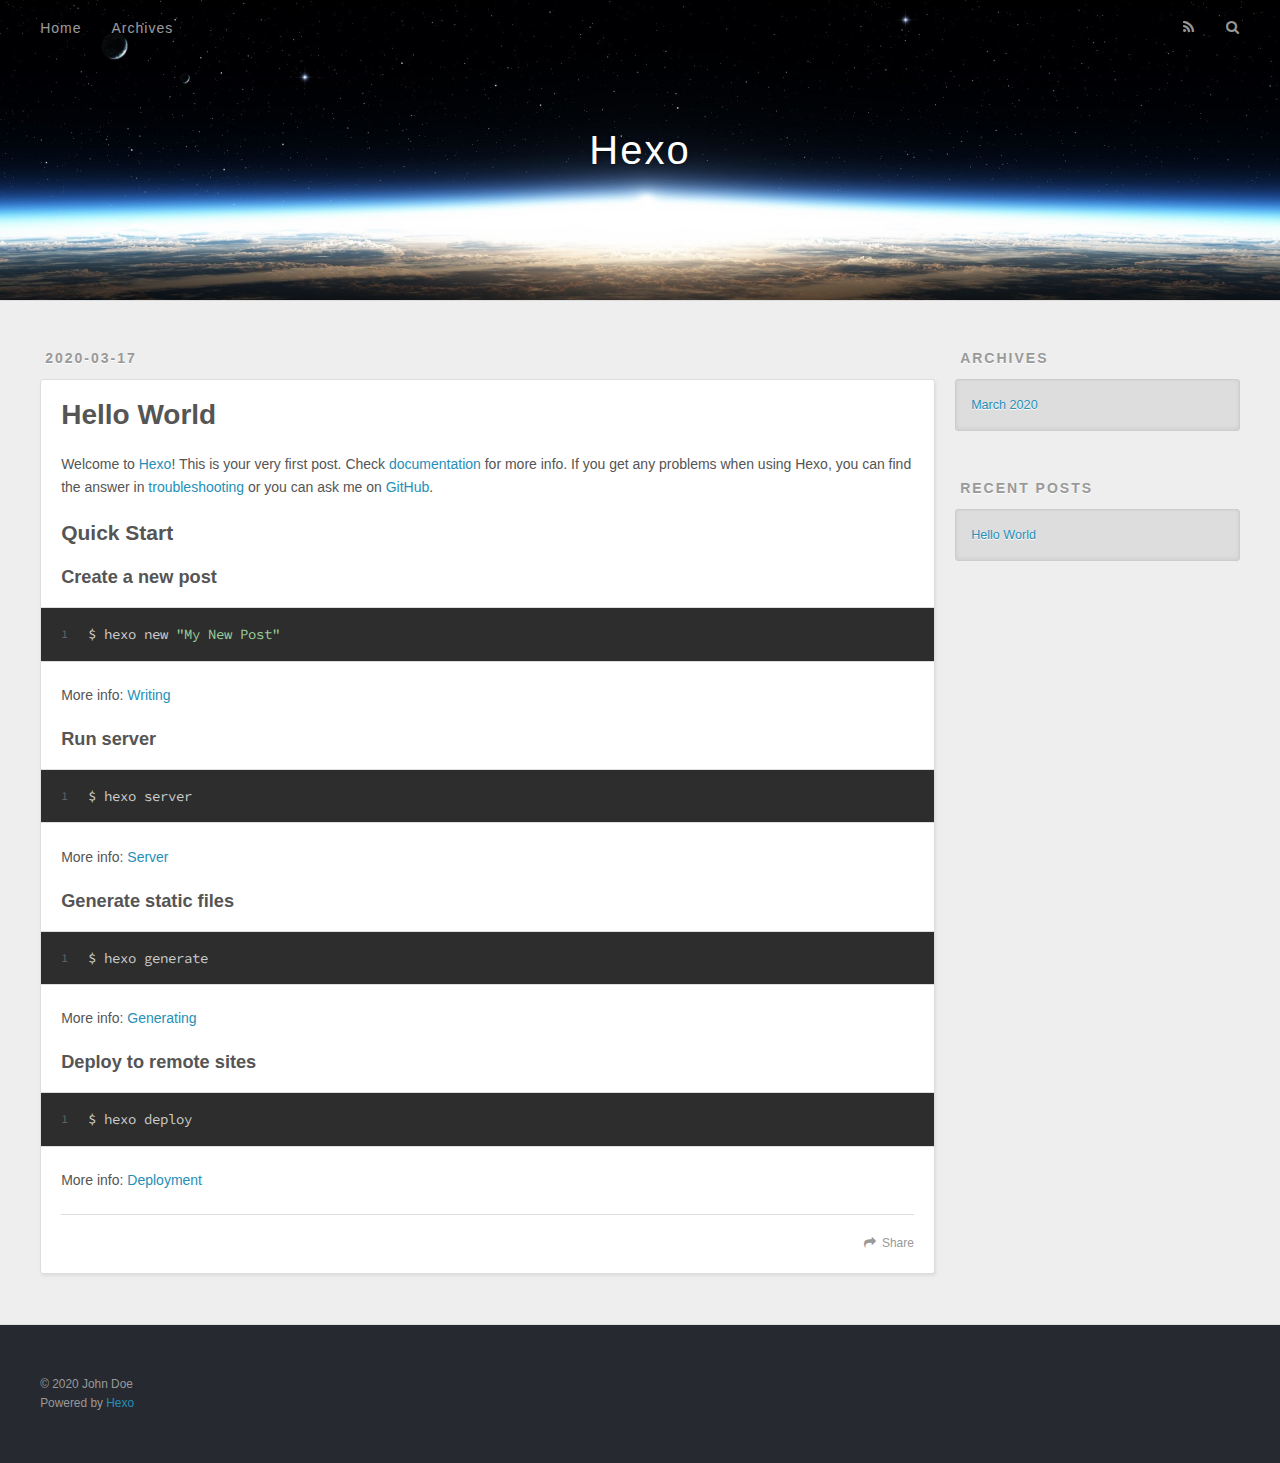
==== index.html @ 7030d120 "Site updated: 2020-03-17 22:15:30" ====
<!DOCTYPE html>
<html>
<head>
  <meta charset="utf-8">
  

  
  <title>Hexo</title>
  <meta name="viewport" content="width=device-width, initial-scale=1, maximum-scale=1">
  <meta property="og:type" content="website">
<meta property="og:title" content="Hexo">
<meta property="og:url" content="http://yoursite.com/index.html">
<meta property="og:site_name" content="Hexo">
<meta property="og:locale" content="en_US">
<meta property="article:author" content="John Doe">
<meta name="twitter:card" content="summary">
  
    <link rel="alternate" href="/atom.xml" title="Hexo" type="application/atom+xml">
  
  
    <link rel="icon" href="/favicon.png">
  
  
    <link href="//fonts.googleapis.com/css?family=Source+Code+Pro" rel="stylesheet" type="text/css">
  
  
<link rel="stylesheet" href="/css/style.css">

<meta name="generator" content="Hexo 4.2.0"></head>

<body>
  <div id="container">
    <div id="wrap">
      <header id="header">
  <div id="banner"></div>
  <div id="header-outer" class="outer">
    <div id="header-title" class="inner">
      <h1 id="logo-wrap">
        <a href="/" id="logo">Hexo</a>
      </h1>
      
    </div>
    <div id="header-inner" class="inner">
      <nav id="main-nav">
        <a id="main-nav-toggle" class="nav-icon"></a>
        
          <a class="main-nav-link" href="/">Home</a>
        
          <a class="main-nav-link" href="/archives">Archives</a>
        
      </nav>
      <nav id="sub-nav">
        
          <a id="nav-rss-link" class="nav-icon" href="/atom.xml" title="RSS Feed"></a>
        
        <a id="nav-search-btn" class="nav-icon" title="Search"></a>
      </nav>
      <div id="search-form-wrap">
        <form action="//google.com/search" method="get" accept-charset="UTF-8" class="search-form"><input type="search" name="q" class="search-form-input" placeholder="Search"><button type="submit" class="search-form-submit">&#xF002;</button><input type="hidden" name="sitesearch" value="http://yoursite.com"></form>
      </div>
    </div>
  </div>
</header>
      <div class="outer">
        <section id="main">
  
    <article id="post-hello-world" class="article article-type-post" itemscope itemprop="blogPost">
  <div class="article-meta">
    <a href="/2020/03/17/hello-world/" class="article-date">
  <time datetime="2020-03-17T13:09:49.932Z" itemprop="datePublished">2020-03-17</time>
</a>
    
  </div>
  <div class="article-inner">
    
    
      <header class="article-header">
        
  
    <h1 itemprop="name">
      <a class="article-title" href="/2020/03/17/hello-world/">Hello World</a>
    </h1>
  

      </header>
    
    <div class="article-entry" itemprop="articleBody">
      
        <p>Welcome to <a href="https://hexo.io/" target="_blank" rel="noopener">Hexo</a>! This is your very first post. Check <a href="https://hexo.io/docs/" target="_blank" rel="noopener">documentation</a> for more info. If you get any problems when using Hexo, you can find the answer in <a href="https://hexo.io/docs/troubleshooting.html" target="_blank" rel="noopener">troubleshooting</a> or you can ask me on <a href="https://github.com/hexojs/hexo/issues" target="_blank" rel="noopener">GitHub</a>.</p>
<h2 id="Quick-Start"><a href="#Quick-Start" class="headerlink" title="Quick Start"></a>Quick Start</h2><h3 id="Create-a-new-post"><a href="#Create-a-new-post" class="headerlink" title="Create a new post"></a>Create a new post</h3><figure class="highlight bash"><table><tr><td class="gutter"><pre><span class="line">1</span><br></pre></td><td class="code"><pre><span class="line">$ hexo new <span class="string">"My New Post"</span></span><br></pre></td></tr></table></figure>

<p>More info: <a href="https://hexo.io/docs/writing.html" target="_blank" rel="noopener">Writing</a></p>
<h3 id="Run-server"><a href="#Run-server" class="headerlink" title="Run server"></a>Run server</h3><figure class="highlight bash"><table><tr><td class="gutter"><pre><span class="line">1</span><br></pre></td><td class="code"><pre><span class="line">$ hexo server</span><br></pre></td></tr></table></figure>

<p>More info: <a href="https://hexo.io/docs/server.html" target="_blank" rel="noopener">Server</a></p>
<h3 id="Generate-static-files"><a href="#Generate-static-files" class="headerlink" title="Generate static files"></a>Generate static files</h3><figure class="highlight bash"><table><tr><td class="gutter"><pre><span class="line">1</span><br></pre></td><td class="code"><pre><span class="line">$ hexo generate</span><br></pre></td></tr></table></figure>

<p>More info: <a href="https://hexo.io/docs/generating.html" target="_blank" rel="noopener">Generating</a></p>
<h3 id="Deploy-to-remote-sites"><a href="#Deploy-to-remote-sites" class="headerlink" title="Deploy to remote sites"></a>Deploy to remote sites</h3><figure class="highlight bash"><table><tr><td class="gutter"><pre><span class="line">1</span><br></pre></td><td class="code"><pre><span class="line">$ hexo deploy</span><br></pre></td></tr></table></figure>

<p>More info: <a href="https://hexo.io/docs/one-command-deployment.html" target="_blank" rel="noopener">Deployment</a></p>

      
    </div>
    <footer class="article-footer">
      <a data-url="http://yoursite.com/2020/03/17/hello-world/" data-id="ck7vzb6z00000ccwg9hpr1sva" class="article-share-link">Share</a>
      
      
    </footer>
  </div>
  
</article>


  


</section>
        
          <aside id="sidebar">
  
    

  
    

  
    
  
    
  <div class="widget-wrap">
    <h3 class="widget-title">Archives</h3>
    <div class="widget">
      <ul class="archive-list"><li class="archive-list-item"><a class="archive-list-link" href="/archives/2020/03/">March 2020</a></li></ul>
    </div>
  </div>


  
    
  <div class="widget-wrap">
    <h3 class="widget-title">Recent Posts</h3>
    <div class="widget">
      <ul>
        
          <li>
            <a href="/2020/03/17/hello-world/">Hello World</a>
          </li>
        
      </ul>
    </div>
  </div>

  
</aside>
        
      </div>
      <footer id="footer">
  
  <div class="outer">
    <div id="footer-info" class="inner">
      &copy; 2020 John Doe<br>
      Powered by <a href="http://hexo.io/" target="_blank">Hexo</a>
    </div>
  </div>
</footer>
    </div>
    <nav id="mobile-nav">
  
    <a href="/" class="mobile-nav-link">Home</a>
  
    <a href="/archives" class="mobile-nav-link">Archives</a>
  
</nav>
    

<script src="//ajax.googleapis.com/ajax/libs/jquery/2.0.3/jquery.min.js"></script>


  
<link rel="stylesheet" href="/fancybox/jquery.fancybox.css">

  
<script src="/fancybox/jquery.fancybox.pack.js"></script>




<script src="/js/script.js"></script>




  </div>
</body>
</html>
---- css/style.css ----
body {
  width: 100%;
}
body:before,
body:after {
  content: "";
  display: table;
}
body:after {
  clear: both;
}
html,
body,
div,
span,
applet,
object,
iframe,
h1,
h2,
h3,
h4,
h5,
h6,
p,
blockquote,
pre,
a,
abbr,
acronym,
address,
big,
cite,
code,
del,
dfn,
em,
img,
ins,
kbd,
q,
s,
samp,
small,
strike,
strong,
sub,
sup,
tt,
var,
dl,
dt,
dd,
ol,
ul,
li,
fieldset,
form,
label,
legend,
table,
caption,
tbody,
tfoot,
thead,
tr,
th,
td {
  margin: 0;
  padding: 0;
  border: 0;
  outline: 0;
  font-weight: inherit;
  font-style: inherit;
  font-family: inherit;
  font-size: 100%;
  vertical-align: baseline;
}
body {
  line-height: 1;
  color: #000;
  background: #fff;
}
ol,
ul {
  list-style: none;
}
table {
  border-collapse: separate;
  border-spacing: 0;
  vertical-align: middle;
}
caption,
th,
td {
  text-align: left;
  font-weight: normal;
  vertical-align: middle;
}
a img {
  border: none;
}
input,
button {
  margin: 0;
  padding: 0;
}
input::-moz-focus-inner,
button::-moz-focus-inner {
  border: 0;
  padding: 0;
}
@font-face {
  font-family: FontAwesome;
  font-style: normal;
  font-weight: normal;
  src: url("fonts/fontawesome-webfont.eot?v=#4.0.3");
  src: url("fonts/fontawesome-webfont.eot?#iefix&v=#4.0.3") format("embedded-opentype"), url("fonts/fontawesome-webfont.woff?v=#4.0.3") format("woff"), url("fonts/fontawesome-webfont.ttf?v=#4.0.3") format("truetype"), url("fonts/fontawesome-webfont.svg#fontawesomeregular?v=#4.0.3") format("svg");
}
html,
body,
#container {
  height: 100%;
}
body {
  background: #eee;
  font: 14px -apple-system, BlinkMacSystemFont, "Segoe UI", "Roboto", "Oxygen", "Ubuntu", "Cantarell", "Fira Sans", "Droid Sans", "Helvetica Neue", sans-serif;
  -webkit-text-size-adjust: 100%;
}
.outer {
  max-width: 1220px;
  margin: 0 auto;
  padding: 0 20px;
}
.outer:before,
.outer:after {
  content: "";
  display: table;
}
.outer:after {
  clear: both;
}
.inner {
  display: inline;
  float: left;
  width: 98.33333333333333%;
  margin: 0 0.833333333333333%;
}
.left,
.alignleft {
  float: left;
}
.right,
.alignright {
  float: right;
}
.clear {
  clear: both;
}
#container {
  position: relative;
}
.mobile-nav-on {
  overflow: hidden;
}
#wrap {
  height: 100%;
  width: 100%;
  position: absolute;
  top: 0;
  left: 0;
  -webkit-transition: 0.2s ease-out;
  -moz-transition: 0.2s ease-out;
  -ms-transition: 0.2s ease-out;
  transition: 0.2s ease-out;
  z-index: 1;
  background: #eee;
}
.mobile-nav-on #wrap {
  left: 280px;
}
@media screen and (min-width: 768px) {
  #main {
    display: inline;
    float: left;
    width: 73.33333333333333%;
    margin: 0 0.833333333333333%;
  }
}
.article-date,
.article-category-link,
.archive-year,
.widget-title {
  text-decoration: none;
  text-transform: uppercase;
  letter-spacing: 2px;
  color: #999;
  margin-bottom: 1em;
  margin-left: 5px;
  line-height: 1em;
  text-shadow: 0 1px #fff;
  font-weight: bold;
}
.article-inner,
.archive-article-inner {
  background: #fff;
  -webkit-box-shadow: 1px 2px 3px #ddd;
  box-shadow: 1px 2px 3px #ddd;
  border: 1px solid #ddd;
  border-radius: 3px;
}
.article-entry h1,
.widget h1 {
  font-size: 2em;
}
.article-entry h2,
.widget h2 {
  font-size: 1.5em;
}
.article-entry h3,
.widget h3 {
  font-size: 1.3em;
}
.article-entry h4,
.widget h4 {
  font-size: 1.2em;
}
.article-entry h5,
.widget h5 {
  font-size: 1em;
}
.article-entry h6,
.widget h6 {
  font-size: 1em;
  color: #999;
}
.article-entry hr,
.widget hr {
  border: 1px dashed #ddd;
}
.article-entry strong,
.widget strong {
  font-weight: bold;
}
.article-entry em,
.widget em,
.article-entry cite,
.widget cite {
  font-style: italic;
}
.article-entry sup,
.widget sup,
.article-entry sub,
.widget sub {
  font-size: 0.75em;
  line-height: 0;
  position: relative;
  vertical-align: baseline;
}
.article-entry sup,
.widget sup {
  top: -0.5em;
}
.article-entry sub,
.widget sub {
  bottom: -0.2em;
}
.article-entry small,
.widget small {
  font-size: 0.85em;
}
.article-entry acronym,
.widget acronym,
.article-entry abbr,
.widget abbr {
  border-bottom: 1px dotted;
}
.article-entry ul,
.widget ul,
.article-entry ol,
.widget ol,
.article-entry dl,
.widget dl {
  margin: 0 20px;
  line-height: 1.6em;
}
.article-entry ul ul,
.widget ul ul,
.article-entry ol ul,
.widget ol ul,
.article-entry ul ol,
.widget ul ol,
.article-entry ol ol,
.widget ol ol {
  margin-top: 0;
  margin-bottom: 0;
}
.article-entry ul,
.widget ul {
  list-style: disc;
}
.article-entry ol,
.widget ol {
  list-style: decimal;
}
.article-entry dt,
.widget dt {
  font-weight: bold;
}
#header {
  height: 300px;
  position: relative;
  border-bottom: 1px solid #ddd;
}
#header:before,
#header:after {
  content: "";
  position: absolute;
  left: 0;
  right: 0;
  height: 40px;
}
#header:before {
  top: 0;
  background: -webkit-linear-gradient(rgba(0,0,0,0.2), transparent);
  background: -moz-linear-gradient(rgba(0,0,0,0.2), transparent);
  background: -ms-linear-gradient(rgba(0,0,0,0.2), transparent);
  background: linear-gradient(rgba(0,0,0,0.2), transparent);
}
#header:after {
  bottom: 0;
  background: -webkit-linear-gradient(transparent, rgba(0,0,0,0.2));
  background: -moz-linear-gradient(transparent, rgba(0,0,0,0.2));
  background: -ms-linear-gradient(transparent, rgba(0,0,0,0.2));
  background: linear-gradient(transparent, rgba(0,0,0,0.2));
}
#header-outer {
  height: 100%;
  position: relative;
}
#header-inner {
  position: relative;
  overflow: hidden;
}
#banner {
  position: absolute;
  top: 0;
  left: 0;
  width: 100%;
  height: 100%;
  background: url("images/banner.jpg") center #000;
  -webkit-background-size: cover;
  -moz-background-size: cover;
  background-size: cover;
  z-index: -1;
}
#header-title {
  text-align: center;
  height: 40px;
  position: absolute;
  top: 50%;
  left: 0;
  margin-top: -20px;
}
#logo,
#subtitle {
  text-decoration: none;
  color: #fff;
  font-weight: 300;
  text-shadow: 0 1px 4px rgba(0,0,0,0.3);
}
#logo {
  font-size: 40px;
  line-height: 40px;
  letter-spacing: 2px;
}
#subtitle {
  font-size: 16px;
  line-height: 16px;
  letter-spacing: 1px;
}
#subtitle-wrap {
  margin-top: 16px;
}
#main-nav {
  float: left;
  margin-left: -15px;
}
.nav-icon,
.main-nav-link {
  float: left;
  color: #fff;
  opacity: 0.6;
  text-decoration: none;
  text-shadow: 0 1px rgba(0,0,0,0.2);
  -webkit-transition: opacity 0.2s;
  -moz-transition: opacity 0.2s;
  -ms-transition: opacity 0.2s;
  transition: opacity 0.2s;
  display: block;
  padding: 20px 15px;
}
.nav-icon:hover,
.main-nav-link:hover {
  opacity: 1;
}
.nav-icon {
  font-family: FontAwesome;
  text-align: center;
  font-size: 14px;
  width: 14px;
  height: 14px;
  padding: 20px 15px;
  position: relative;
  cursor: pointer;
}
.main-nav-link {
  font-weight: 300;
  letter-spacing: 1px;
}
@media screen and (max-width: 479px) {
  .main-nav-link {
    display: none;
  }
}
#main-nav-toggle {
  display: none;
}
#main-nav-toggle:before {
  content: "\f0c9";
}
@media screen and (max-width: 479px) {
  #main-nav-toggle {
    display: block;
  }
}
#sub-nav {
  float: right;
  margin-right: -15px;
}
#nav-rss-link:before {
  content: "\f09e";
}
#nav-search-btn:before {
  content: "\f002";
}
#search-form-wrap {
  position: absolute;
  top: 15px;
  width: 150px;
  height: 30px;
  right: -150px;
  opacity: 0;
  -webkit-transition: 0.2s ease-out;
  -moz-transition: 0.2s ease-out;
  -ms-transition: 0.2s ease-out;
  transition: 0.2s ease-out;
}
#search-form-wrap.on {
  opacity: 1;
  right: 0;
}
@media screen and (max-width: 479px) {
  #search-form-wrap {
    width: 100%;
    right: -100%;
  }
}
.search-form {
  position: absolute;
  top: 0;
  left: 0;
  right: 0;
  background: #fff;
  padding: 5px 15px;
  border-radius: 15px;
  -webkit-box-shadow: 0 0 10px rgba(0,0,0,0.3);
  box-shadow: 0 0 10px rgba(0,0,0,0.3);
}
.search-form-input {
  border: none;
  background: none;
  color: #555;
  width: 100%;
  font: 13px -apple-system, BlinkMacSystemFont, "Segoe UI", "Roboto", "Oxygen", "Ubuntu", "Cantarell", "Fira Sans", "Droid Sans", "Helvetica Neue", sans-serif;
  outline: none;
}
.search-form-input::-webkit-search-results-decoration,
.search-form-input::-webkit-search-cancel-button {
  -webkit-appearance: none;
}
.search-form-submit {
  position: absolute;
  top: 50%;
  right: 10px;
  margin-top: -7px;
  font: 13px FontAwesome;
  border: none;
  background: none;
  color: #bbb;
  cursor: pointer;
}
.search-form-submit:hover,
.search-form-submit:focus {
  color: #777;
}
.article {
  margin: 50px 0;
}
.article-inner {
  overflow: hidden;
}
.article-meta:before,
.article-meta:after {
  content: "";
  display: table;
}
.article-meta:after {
  clear: both;
}
.article-date {
  float: left;
}
.article-category {
  float: left;
  line-height: 1em;
  color: #ccc;
  text-shadow: 0 1px #fff;
  margin-left: 8px;
}
.article-category:before {
  content: "\2022";
}
.article-category-link {
  margin: 0 12px 1em;
}
.article-header {
  padding: 20px 20px 0;
}
.article-title {
  text-decoration: none;
  font-size: 2em;
  font-weight: bold;
  color: #555;
  line-height: 1.1em;
  -webkit-transition: color 0.2s;
  -moz-transition: color 0.2s;
  -ms-transition: color 0.2s;
  transition: color 0.2s;
}
a.article-title:hover {
  color: #258fb8;
}
.article-entry {
  color: #555;
  padding: 0 20px;
}
.article-entry:before,
.article-entry:after {
  content: "";
  display: table;
}
.article-entry:after {
  clear: both;
}
.article-entry p,
.article-entry table {
  line-height: 1.6em;
  margin: 1.6em 0;
}
.article-entry h1,
.article-entry h2,
.article-entry h3,
.article-entry h4,
.article-entry h5,
.article-entry h6 {
  font-weight: bold;
}
.article-entry h1,
.article-entry h2,
.article-entry h3,
.article-entry h4,
.article-entry h5,
.article-entry h6 {
  line-height: 1.1em;
  margin: 1.1em 0;
}
.article-entry a {
  color: #258fb8;
  text-decoration: none;
}
.article-entry a:hover {
  text-decoration: underline;
}
.article-entry ul,
.article-entry ol,
.article-entry dl {
  margin-top: 1.6em;
  margin-bottom: 1.6em;
}
.article-entry img,
.article-entry video {
  max-width: 100%;
  height: auto;
  display: block;
  margin: auto;
}
.article-entry iframe {
  border: none;
}
.article-entry table {
  width: 100%;
  border-collapse: collapse;
  border-spacing: 0;
}
.article-entry th {
  font-weight: bold;
  border-bottom: 3px solid #ddd;
  padding-bottom: 0.5em;
}
.article-entry td {
  border-bottom: 1px solid #ddd;
  padding: 10px 0;
}
.article-entry blockquote {
  font-family: Georgia, "Times New Roman", serif;
  font-size: 1.4em;
  margin: 1.6em 20px;
  text-align: center;
}
.article-entry blockquote footer {
  font-size: 14px;
  margin: 1.6em 0;
  font-family: -apple-system, BlinkMacSystemFont, "Segoe UI", "Roboto", "Oxygen", "Ubuntu", "Cantarell", "Fira Sans", "Droid Sans", "Helvetica Neue", sans-serif;
}
.article-entry blockquote footer cite:before {
  content: "—";
  padding: 0 0.5em;
}
.article-entry .pullquote {
  text-align: left;
  width: 45%;
  margin: 0;
}
.article-entry .pullquote.left {
  margin-left: 0.5em;
  margin-right: 1em;
}
.article-entry .pullquote.right {
  margin-right: 0.5em;
  margin-left: 1em;
}
.article-entry .caption {
  color: #999;
  display: block;
  font-size: 0.9em;
  margin-top: 0.5em;
  position: relative;
  text-align: center;
}
.article-entry .video-container {
  position: relative;
  padding-top: 56.25%;
  height: 0;
  overflow: hidden;
}
.article-entry .video-container iframe,
.article-entry .video-container object,
.article-entry .video-container embed {
  position: absolute;
  top: 0;
  left: 0;
  width: 100%;
  height: 100%;
  margin-top: 0;
}
.article-more-link a {
  display: inline-block;
  line-height: 1em;
  padding: 6px 15px;
  border-radius: 15px;
  background: #eee;
  color: #999;
  text-shadow: 0 1px #fff;
  text-decoration: none;
}
.article-more-link a:hover {
  background: #258fb8;
  color: #fff;
  text-decoration: none;
  text-shadow: 0 1px #1e7293;
}
.article-footer {
  font-size: 0.85em;
  line-height: 1.6em;
  border-top: 1px solid #ddd;
  padding-top: 1.6em;
  margin: 0 20px 20px;
}
.article-footer:before,
.article-footer:after {
  content: "";
  display: table;
}
.article-footer:after {
  clear: both;
}
.article-footer a {
  color: #999;
  text-decoration: none;
}
.article-footer a:hover {
  color: #555;
}
.article-tag-list-item {
  float: left;
  margin-right: 10px;
}
.article-tag-list-link:before {
  content: "#";
}
.article-comment-link {
  float: right;
}
.article-comment-link:before {
  content: "\f075";
  font-family: FontAwesome;
  padding-right: 8px;
}
.article-share-link {
  cursor: pointer;
  float: right;
  margin-left: 20px;
}
.article-share-link:before {
  content: "\f064";
  font-family: FontAwesome;
  padding-right: 6px;
}
#article-nav {
  position: relative;
}
#article-nav:before,
#article-nav:after {
  content: "";
  display: table;
}
#article-nav:after {
  clear: both;
}
@media screen and (min-width: 768px) {
  #article-nav {
    margin: 50px 0;
  }
  #article-nav:before {
    width: 8px;
    height: 8px;
    position: absolute;
    top: 50%;
    left: 50%;
    margin-top: -4px;
    margin-left: -4px;
    content: "";
    border-radius: 50%;
    background: #ddd;
    -webkit-box-shadow: 0 1px 2px #fff;
    box-shadow: 0 1px 2px #fff;
  }
}
.article-nav-link-wrap {
  text-decoration: none;
  text-shadow: 0 1px #fff;
  color: #999;
  -webkit-box-sizing: border-box;
  -moz-box-sizing: border-box;
  box-sizing: border-box;
  margin-top: 50px;
  text-align: center;
  display: block;
}
.article-nav-link-wrap:hover {
  color: #555;
}
@media screen and (min-width: 768px) {
  .article-nav-link-wrap {
    width: 50%;
    margin-top: 0;
  }
}
@media screen and (min-width: 768px) {
  #article-nav-newer {
    float: left;
    text-align: right;
    padding-right: 20px;
  }
}
@media screen and (min-width: 768px) {
  #article-nav-older {
    float: right;
    text-align: left;
    padding-left: 20px;
  }
}
.article-nav-caption {
  text-transform: uppercase;
  letter-spacing: 2px;
  color: #ddd;
  line-height: 1em;
  font-weight: bold;
}
#article-nav-newer .article-nav-caption {
  margin-right: -2px;
}
.article-nav-title {
  font-size: 0.85em;
  line-height: 1.6em;
  margin-top: 0.5em;
}
.article-share-box {
  position: absolute;
  display: none;
  background: #fff;
  -webkit-box-shadow: 1px 2px 10px rgba(0,0,0,0.2);
  box-shadow: 1px 2px 10px rgba(0,0,0,0.2);
  border-radius: 3px;
  margin-left: -145px;
  overflow: hidden;
  z-index: 1;
}
.article-share-box.on {
  display: block;
}
.article-share-input {
  width: 100%;
  background: none;
  -webkit-box-sizing: border-box;
  -moz-box-sizing: border-box;
  box-sizing: border-box;
  font: 14px -apple-system, BlinkMacSystemFont, "Segoe UI", "Roboto", "Oxygen", "Ubuntu", "Cantarell", "Fira Sans", "Droid Sans", "Helvetica Neue", sans-serif;
  padding: 0 15px;
  color: #555;
  outline: none;
  border: 1px solid #ddd;
  border-radius: 3px 3px 0 0;
  height: 36px;
  line-height: 36px;
}
.article-share-links {
  background: #eee;
}
.article-share-links:before,
.article-share-links:after {
  content: "";
  display: table;
}
.article-share-links:after {
  clear: both;
}
.article-share-twitter,
.article-share-facebook,
.article-share-pinterest,
.article-share-google {
  width: 50px;
  height: 36px;
  display: block;
  float: left;
  position: relative;
  color: #999;
  text-shadow: 0 1px #fff;
}
.article-share-twitter:before,
.article-share-facebook:before,
.article-share-pinterest:before,
.article-share-google:before {
  font-size: 20px;
  font-family: FontAwesome;
  width: 20px;
  height: 20px;
  position: absolute;
  top: 50%;
  left: 50%;
  margin-top: -10px;
  margin-left: -10px;
  text-align: center;
}
.article-share-twitter:hover,
.article-share-facebook:hover,
.article-share-pinterest:hover,
.article-share-google:hover {
  color: #fff;
}
.article-share-twitter:before {
  content: "\f099";
}
.article-share-twitter:hover {
  background: #00aced;
  text-shadow: 0 1px #008abe;
}
.article-share-facebook:before {
  content: "\f09a";
}
.article-share-facebook:hover {
  background: #3b5998;
  text-shadow: 0 1px #2f477a;
}
.article-share-pinterest:before {
  content: "\f0d2";
}
.article-share-pinterest:hover {
  background: #cb2027;
  text-shadow: 0 1px #a21a1f;
}
.article-share-google:before {
  content: "\f0d5";
}
.article-share-google:hover {
  background: #dd4b39;
  text-shadow: 0 1px #be3221;
}
.article-gallery {
  background: #000;
  position: relative;
}
.article-gallery-photos {
  position: relative;
  overflow: hidden;
}
.article-gallery-img {
  display: none;
  max-width: 100%;
}
.article-gallery-img:first-child {
  display: block;
}
.article-gallery-img.loaded {
  position: absolute;
  display: block;
}
.article-gallery-img img {
  display: block;
  max-width: 100%;
  margin: 0 auto;
}
#comments {
  background: #fff;
  -webkit-box-shadow: 1px 2px 3px #ddd;
  box-shadow: 1px 2px 3px #ddd;
  padding: 20px;
  border: 1px solid #ddd;
  border-radius: 3px;
  margin: 50px 0;
}
#comments a {
  color: #258fb8;
}
.archives-wrap {
  margin: 50px 0;
}
.archives:before,
.archives:after {
  content: "";
  display: table;
}
.archives:after {
  clear: both;
}
.archive-year-wrap {
  margin-bottom: 1em;
}
.archives {
  -webkit-column-gap: 10px;
  -moz-column-gap: 10px;
  column-gap: 10px;
}
@media screen and (min-width: 480px) and (max-width: 767px) {
  .archives {
    -webkit-column-count: 2;
    -moz-column-count: 2;
    column-count: 2;
  }
}
@media screen and (min-width: 768px) {
  .archives {
    -webkit-column-count: 3;
    -moz-column-count: 3;
    column-count: 3;
  }
}
.archive-article {
  -webkit-column-break-inside: avoid;
  page-break-inside: avoid;
  overflow: hidden;
  break-inside: avoid-column;
}
.archive-article-inner {
  padding: 10px;
  margin-bottom: 15px;
}
.archive-article-title {
  text-decoration: none;
  font-weight: bold;
  color: #555;
  -webkit-transition: color 0.2s;
  -moz-transition: color 0.2s;
  -ms-transition: color 0.2s;
  transition: color 0.2s;
  line-height: 1.6em;
}
.archive-article-title:hover {
  color: #258fb8;
}
.archive-article-footer {
  margin-top: 1em;
}
.archive-article-date {
  color: #999;
  text-decoration: none;
  font-size: 0.85em;
  line-height: 1em;
  margin-bottom: 0.5em;
  display: block;
}
#page-nav {
  margin: 50px auto;
  background: #fff;
  -webkit-box-shadow: 1px 2px 3px #ddd;
  box-shadow: 1px 2px 3px #ddd;
  border: 1px solid #ddd;
  border-radius: 3px;
  text-align: center;
  color: #999;
  overflow: hidden;
}
#page-nav:before,
#page-nav:after {
  content: "";
  display: table;
}
#page-nav:after {
  clear: both;
}
#page-nav a,
#page-nav span {
  padding: 10px 20px;
  line-height: 1;
  height: 2ex;
}
#page-nav a {
  color: #999;
  text-decoration: none;
}
#page-nav a:hover {
  background: #999;
  color: #fff;
}
#page-nav .prev {
  float: left;
}
#page-nav .next {
  float: right;
}
#page-nav .page-number {
  display: inline-block;
}
@media screen and (max-width: 479px) {
  #page-nav .page-number {
    display: none;
  }
}
#page-nav .current {
  color: #555;
  font-weight: bold;
}
#page-nav .space {
  color: #ddd;
}
#footer {
  background: #262a30;
  padding: 50px 0;
  border-top: 1px solid #ddd;
  color: #999;
}
#footer a {
  color: #258fb8;
  text-decoration: none;
}
#footer a:hover {
  text-decoration: underline;
}
#footer-info {
  line-height: 1.6em;
  font-size: 0.85em;
}
.article-entry pre,
.article-entry .highlight {
  background: #2d2d2d;
  margin: 0 -20px;
  padding: 15px 20px;
  border-style: solid;
  border-color: #ddd;
  border-width: 1px 0;
  overflow: auto;
  color: #ccc;
  line-height: 22.400000000000002px;
}
.article-entry .highlight .gutter pre,
.article-entry .gist .gist-file .gist-data .line-numbers {
  color: #666;
  font-size: 0.85em;
}
.article-entry pre,
.article-entry code {
  font-family: "Source Code Pro", Consolas, Monaco, Menlo, Consolas, monospace;
}
.article-entry code {
  background: #eee;
  text-shadow: 0 1px #fff;
  padding: 0 0.3em;
}
.article-entry pre code {
  background: none;
  text-shadow: none;
  padding: 0;
}
.article-entry .highlight pre {
  border: none;
  margin: 0;
  padding: 0;
}
.article-entry .highlight table {
  margin: 0;
  width: auto;
}
.article-entry .highlight td {
  border: none;
  padding: 0;
}
.article-entry .highlight figcaption {
  font-size: 0.85em;
  color: #999;
  line-height: 1em;
  margin-bottom: 1em;
}
.article-entry .highlight figcaption:before,
.article-entry .highlight figcaption:after {
  content: "";
  display: table;
}
.article-entry .highlight figcaption:after {
  clear: both;
}
.article-entry .highlight figcaption a {
  float: right;
}
.article-entry .highlight .gutter pre {
  text-align: right;
  padding-right: 20px;
}
.article-entry .highlight .line {
  height: 22.400000000000002px;
}
.article-entry .highlight .line.marked {
  background: #515151;
}
.article-entry .gist {
  margin: 0 -20px;
  border-style: solid;
  border-color: #ddd;
  border-width: 1px 0;
  background: #2d2d2d;
  padding: 15px 20px 15px 0;
}
.article-entry .gist .gist-file {
  border: none;
  font-family: "Source Code Pro", Consolas, Monaco, Menlo, Consolas, monospace;
  margin: 0;
}
.article-entry .gist .gist-file .gist-data {
  background: none;
  border: none;
}
.article-entry .gist .gist-file .gist-data .line-numbers {
  background: none;
  border: none;
  padding: 0 20px 0 0;
}
.article-entry .gist .gist-file .gist-data .line-data {
  padding: 0 !important;
}
.article-entry .gist .gist-file .highlight {
  margin: 0;
  padding: 0;
  border: none;
}
.article-entry .gist .gist-file .gist-meta {
  background: #2d2d2d;
  color: #999;
  font: 0.85em -apple-system, BlinkMacSystemFont, "Segoe UI", "Roboto", "Oxygen", "Ubuntu", "Cantarell", "Fira Sans", "Droid Sans", "Helvetica Neue", sans-serif;
  text-shadow: 0 0;
  padding: 0;
  margin-top: 1em;
  margin-left: 20px;
}
.article-entry .gist .gist-file .gist-meta a {
  color: #258fb8;
  font-weight: normal;
}
.article-entry .gist .gist-file .gist-meta a:hover {
  text-decoration: underline;
}
pre .comment,
pre .title {
  color: #999;
}
pre .variable,
pre .attribute,
pre .tag,
pre .regexp,
pre .ruby .constant,
pre .xml .tag .title,
pre .xml .pi,
pre .xml .doctype,
pre .html .doctype,
pre .css .id,
pre .css .class,
pre .css .pseudo {
  color: #f2777a;
}
pre .number,
pre .preprocessor,
pre .built_in,
pre .literal,
pre .params,
pre .constant {
  color: #f99157;
}
pre .class,
pre .ruby .class .title,
pre .css .rules .attribute {
  color: #9c9;
}
pre .string,
pre .value,
pre .inheritance,
pre .header,
pre .ruby .symbol,
pre .xml .cdata {
  color: #9c9;
}
pre .css .hexcolor {
  color: #6cc;
}
pre .function,
pre .python .decorator,
pre .python .title,
pre .ruby .function .title,
pre .ruby .title .keyword,
pre .perl .sub,
pre .javascript .title,
pre .coffeescript .title {
  color: #69c;
}
pre .keyword,
pre .javascript .function {
  color: #c9c;
}
@media screen and (max-width: 479px) {
  #mobile-nav {
    position: absolute;
    top: 0;
    left: 0;
    width: 280px;
    height: 100%;
    background: #191919;
    border-right: 1px solid #fff;
  }
}
@media screen and (max-width: 479px) {
  .mobile-nav-link {
    display: block;
    color: #999;
    text-decoration: none;
    padding: 15px 20px;
    font-weight: bold;
  }
  .mobile-nav-link:hover {
    color: #fff;
  }
}
@media screen and (min-width: 768px) {
  #sidebar {
    display: inline;
    float: left;
    width: 23.333333333333332%;
    margin: 0 0.833333333333333%;
  }
}
.widget-wrap {
  margin: 50px 0;
}
.widget {
  color: #777;
  text-shadow: 0 1px #fff;
  background: #ddd;
  -webkit-box-shadow: 0 -1px 4px #ccc inset;
  box-shadow: 0 -1px 4px #ccc inset;
  border: 1px solid #ccc;
  padding: 15px;
  border-radius: 3px;
}
.widget a {
  color: #258fb8;
  text-decoration: none;
}
.widget a:hover {
  text-decoration: underline;
}
.widget ul ul,
.widget ol ul,
.widget dl ul,
.widget ul ol,
.widget ol ol,
.widget dl ol,
.widget ul dl,
.widget ol dl,
.widget dl dl {
  margin-left: 15px;
  list-style: disc;
}
.widget {
  line-height: 1.6em;
  word-wrap: break-word;
  font-size: 0.9em;
}
.widget ul,
.widget ol {
  list-style: none;
  margin: 0;
}
.widget ul ul,
.widget ol ul,
.widget ul ol,
.widget ol ol {
  margin: 0 20px;
}
.widget ul ul,
.widget ol ul {
  list-style: disc;
}
.widget ul ol,
.widget ol ol {
  list-style: decimal;
}
.category-list-count,
.tag-list-count,
.archive-list-count {
  padding-left: 5px;
  color: #999;
  font-size: 0.85em;
}
.category-list-count:before,
.tag-list-count:before,
.archive-list-count:before {
  content: "(";
}
.category-list-count:after,
.tag-list-count:after,
.archive-list-count:after {
  content: ")";
}
.tagcloud a {
  margin-right: 5px;
  display: inline-block;
}
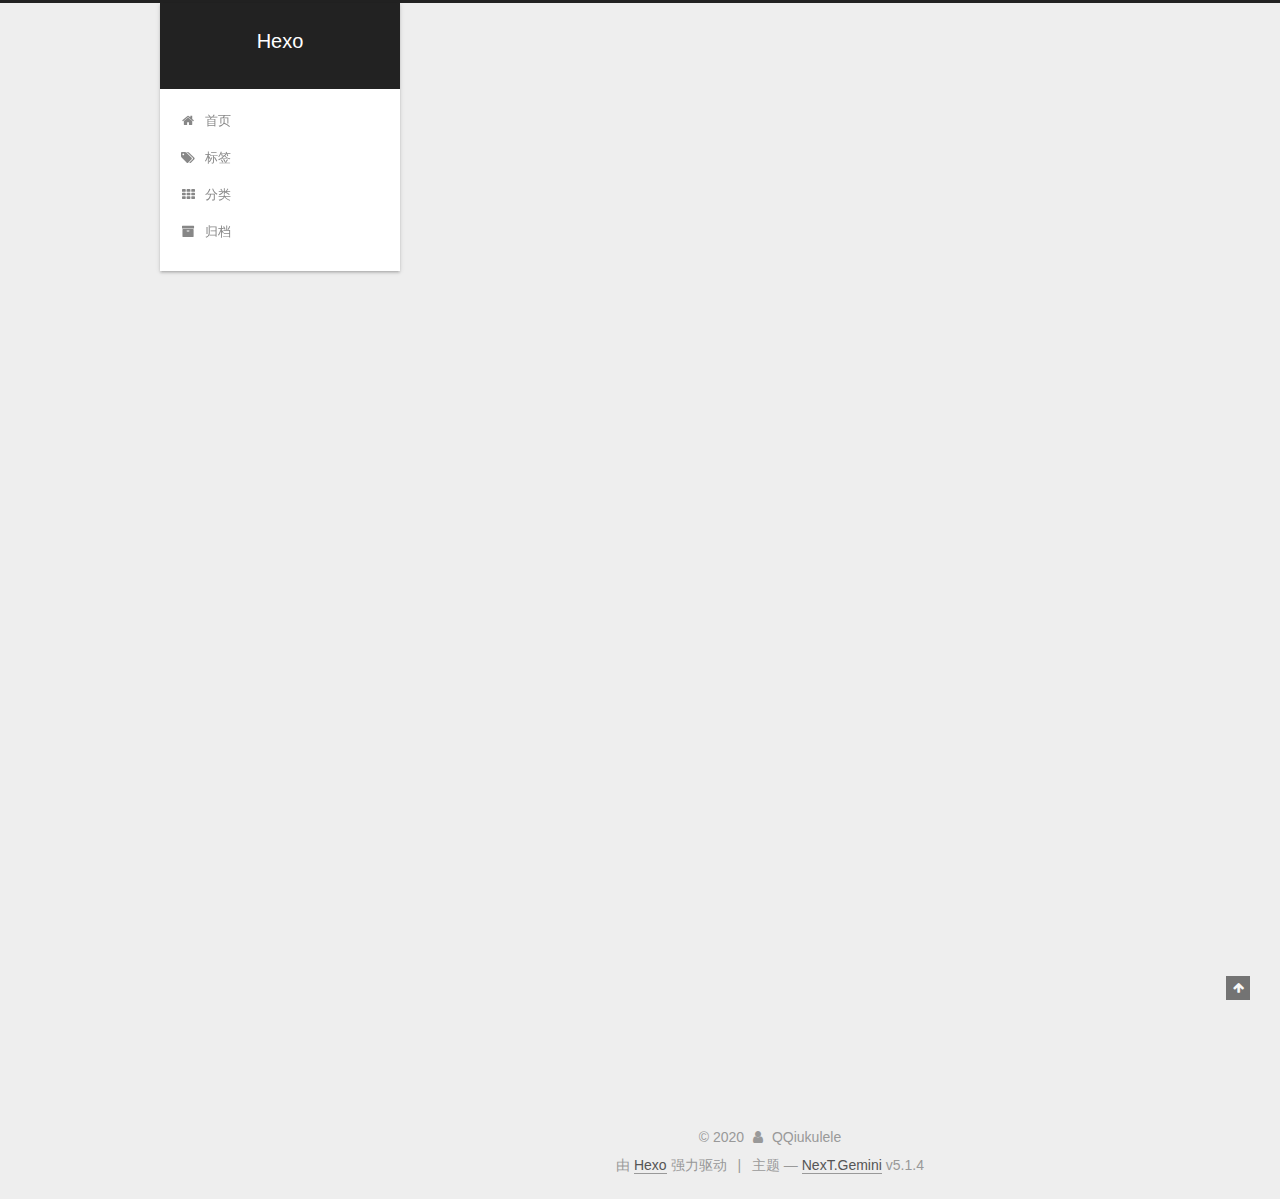
==== commit f523f547: "Site updated: 2020-06-26 22:16:53" ====
--- a/index.html
+++ b/index.html
@@ -1,196 +1,915 @@
 <!DOCTYPE html>
-<html>
+
+
+
+  
+
+
+<html class="theme-next gemini use-motion" lang="zh-Hans">
 <head>
-  <meta charset="utf-8">
-  
-
-  
-  <title>Hexo</title>
-  <meta name="viewport" content="width=device-width, initial-scale=1, maximum-scale=1">
-  <meta property="og:type" content="website">
+  <meta charset="UTF-8"/>
+<meta http-equiv="X-UA-Compatible" content="IE=edge" />
+<meta name="viewport" content="width=device-width, initial-scale=1, maximum-scale=1"/>
+<meta name="theme-color" content="#222">
+
+
+
+
+
+
+
+
+
+<meta http-equiv="Cache-Control" content="no-transform" />
+<meta http-equiv="Cache-Control" content="no-siteapp" />
+
+
+
+
+
+
+
+
+
+
+
+
+
+
+
+
+  
+  
+  <link href="/lib/fancybox/source/jquery.fancybox.css?v=2.1.5" rel="stylesheet" type="text/css" />
+
+
+
+
+
+
+
+<link href="/lib/font-awesome/css/font-awesome.min.css?v=4.6.2" rel="stylesheet" type="text/css" />
+
+<link href="/css/main.css?v=5.1.4" rel="stylesheet" type="text/css" />
+
+
+  <link rel="apple-touch-icon" sizes="180x180" href="/images/apple-touch-icon-next.png?v=5.1.4">
+
+
+  <link rel="icon" type="image/png" sizes="32x32" href="/images/favicon-32x32-next.png?v=5.1.4">
+
+
+  <link rel="icon" type="image/png" sizes="16x16" href="/images/favicon-16x16-next.png?v=5.1.4">
+
+
+  <link rel="mask-icon" href="/images/logo.svg?v=5.1.4" color="#222">
+
+
+
+
+
+  <meta name="keywords" content="Hexo, NexT" />
+
+
+
+
+  
+
+
+  <link rel="alternate" href="/atom.xml" title="Hexo" type="application/atom+xml" />
+
+
+
+
+
+
+<meta property="og:type" content="website">
 <meta property="og:title" content="Hexo">
 <meta property="og:url" content="http://yoursite.com/index.html">
 <meta property="og:site_name" content="Hexo">
-<meta property="og:locale" content="en_US">
-<meta property="article:author" content="John Doe">
+<meta property="article:author" content="QQiukulele">
 <meta name="twitter:card" content="summary">
-  
-    <link rel="alternate" href="/atom.xml" title="Hexo" type="application/atom+xml">
-  
-  
-    <link rel="icon" href="/favicon.png">
-  
-  
-    <link href="//fonts.googleapis.com/css?family=Source+Code+Pro" rel="stylesheet" type="text/css">
-  
-  
-<link rel="stylesheet" href="/css/style.css">
+
+
+
+<script type="text/javascript" id="hexo.configurations">
+  var NexT = window.NexT || {};
+  var CONFIG = {
+    root: '/',
+    scheme: 'Gemini',
+    version: '5.1.4',
+    sidebar: {"position":"left","display":"post","offset":12,"b2t":false,"scrollpercent":false,"onmobile":false},
+    fancybox: true,
+    tabs: true,
+    motion: {"enable":true,"async":false,"transition":{"post_block":"fadeIn","post_header":"slideDownIn","post_body":"slideDownIn","coll_header":"slideLeftIn","sidebar":"slideUpIn"}},
+    duoshuo: {
+      userId: '0',
+      author: '博主'
+    },
+    algolia: {
+      applicationID: '',
+      apiKey: '',
+      indexName: '',
+      hits: {"per_page":10},
+      labels: {"input_placeholder":"Search for Posts","hits_empty":"We didn't find any results for the search: ${query}","hits_stats":"${hits} results found in ${time} ms"}
+    }
+  };
+</script>
+
+
+
+  <link rel="canonical" href="http://yoursite.com/"/>
+
+
+
+
+
+  <title>Hexo</title>
+  
+
+
+
+
+
+
+
 
 <meta name="generator" content="Hexo 4.2.0"></head>
 
-<body>
-  <div id="container">
-    <div id="wrap">
-      <header id="header">
-  <div id="banner"></div>
-  <div id="header-outer" class="outer">
-    <div id="header-title" class="inner">
-      <h1 id="logo-wrap">
-        <a href="/" id="logo">Hexo</a>
-      </h1>
-      
+<body itemscope itemtype="http://schema.org/WebPage" lang="zh-Hans">
+
+  
+  
+    
+  
+
+  <div class="container sidebar-position-left 
+  page-home">
+    <div class="headband"></div>
+
+    <header id="header" class="header" itemscope itemtype="http://schema.org/WPHeader">
+      <div class="header-inner"><div class="site-brand-wrapper">
+  <div class="site-meta ">
+    
+
+    <div class="custom-logo-site-title">
+      <a href="/"  class="brand" rel="start">
+        <span class="logo-line-before"><i></i></span>
+        <span class="site-title">Hexo</span>
+        <span class="logo-line-after"><i></i></span>
+      </a>
     </div>
-    <div id="header-inner" class="inner">
-      <nav id="main-nav">
-        <a id="main-nav-toggle" class="nav-icon"></a>
-        
-          <a class="main-nav-link" href="/">Home</a>
-        
-          <a class="main-nav-link" href="/archives">Archives</a>
-        
-      </nav>
-      <nav id="sub-nav">
-        
-          <a id="nav-rss-link" class="nav-icon" href="/atom.xml" title="RSS Feed"></a>
-        
-        <a id="nav-search-btn" class="nav-icon" title="Search"></a>
-      </nav>
-      <div id="search-form-wrap">
-        <form action="//google.com/search" method="get" accept-charset="UTF-8" class="search-form"><input type="search" name="q" class="search-form-input" placeholder="Search"><button type="submit" class="search-form-submit">&#xF002;</button><input type="hidden" name="sitesearch" value="http://yoursite.com"></form>
-      </div>
+      
+        <p class="site-subtitle"></p>
+      
+  </div>
+
+  <div class="site-nav-toggle">
+    <button>
+      <span class="btn-bar"></span>
+      <span class="btn-bar"></span>
+      <span class="btn-bar"></span>
+    </button>
+  </div>
+</div>
+
+<nav class="site-nav">
+  
+
+  
+    <ul id="menu" class="menu">
+      
+        
+        <li class="menu-item menu-item-home">
+          <a href="/" rel="section">
+            
+              <i class="menu-item-icon fa fa-fw fa-home"></i> <br />
+            
+            首页
+          </a>
+        </li>
+      
+        
+        <li class="menu-item menu-item-tags">
+          <a href="/tags/" rel="section">
+            
+              <i class="menu-item-icon fa fa-fw fa-tags"></i> <br />
+            
+            标签
+          </a>
+        </li>
+      
+        
+        <li class="menu-item menu-item-categories">
+          <a href="/categories/" rel="section">
+            
+              <i class="menu-item-icon fa fa-fw fa-th"></i> <br />
+            
+            分类
+          </a>
+        </li>
+      
+        
+        <li class="menu-item menu-item-archives">
+          <a href="/archives/" rel="section">
+            
+              <i class="menu-item-icon fa fa-fw fa-archive"></i> <br />
+            
+            归档
+          </a>
+        </li>
+      
+
+      
+    </ul>
+  
+
+  
+</nav>
+
+
+
+ </div>
+    </header>
+
+    <main id="main" class="main">
+      <div class="main-inner">
+        <div class="content-wrap">
+          <div id="content" class="content">
+            
+  <section id="posts" class="posts-expand">
+    
+      
+
+  
+
+  
+  
+  
+
+  <article class="post post-type-normal" itemscope itemtype="http://schema.org/Article">
+  
+  
+  
+  <div class="post-block">
+    <link itemprop="mainEntityOfPage" href="http://yoursite.com/2020/03/29/ES6%E5%AD%A6%E4%B9%A0%E7%AC%94%E8%AE%B0%EF%BC%882%EF%BC%89/">
+
+    <span hidden itemprop="author" itemscope itemtype="http://schema.org/Person">
+      <meta itemprop="name" content="QQiukulele">
+      <meta itemprop="description" content="">
+      <meta itemprop="image" content="/images/penguin.jpg">
+    </span>
+
+    <span hidden itemprop="publisher" itemscope itemtype="http://schema.org/Organization">
+      <meta itemprop="name" content="Hexo">
+    </span>
+
+    
+      <header class="post-header">
+
+        
+        
+          <h1 class="post-title" itemprop="name headline">
+                
+                <a class="post-title-link" href="/2020/03/29/ES6%E5%AD%A6%E4%B9%A0%E7%AC%94%E8%AE%B0%EF%BC%882%EF%BC%89/" itemprop="url">ES6学习笔记（2）</a></h1>
+        
+
+        <div class="post-meta">
+          <span class="post-time">
+            
+              <span class="post-meta-item-icon">
+                <i class="fa fa-calendar-o"></i>
+              </span>
+              
+                <span class="post-meta-item-text">发表于</span>
+              
+              <time title="创建于" itemprop="dateCreated datePublished" datetime="2020-03-29T19:39:11+08:00">
+                2020-03-29
+              </time>
+            
+
+            
+
+            
+          </span>
+
+          
+
+          
+            
+          
+
+          
+          
+
+          
+
+          
+
+          
+
+        </div>
+      </header>
+    
+
+    
+    
+    
+    <div class="post-body" itemprop="articleBody">
+
+      
+      
+
+      
+        
+          
+          函数拓展函参数可以给默认值了，还可以写成多参数的形式
+1234function more(...n)&#123;        console.log(n.length);    &#125;    more(&#39;z&#39;,&#39;y&#39;,&#39;ss&#39;);&#x2F;&#x2F;3
+箭头函数的写法：()里写参数,然后箭头大括号，假如只有一个参数，小括号可以省略~若函数体只有一句
+          ...
+          <!--noindex-->
+          <div class="post-button text-center">
+            <a class="btn" href="/2020/03/29/ES6%E5%AD%A6%E4%B9%A0%E7%AC%94%E8%AE%B0%EF%BC%882%EF%BC%89/#more" rel="contents">
+              阅读全文 &raquo;
+            </a>
+          </div>
+          <!--/noindex-->
+        
+      
+    </div>
+    
+    
+    
+
+    
+
+    
+
+    
+
+    <footer class="post-footer">
+      
+
+      
+
+      
+
+      
+      
+        <div class="post-eof"></div>
+      
+    </footer>
+  </div>
+  
+  
+  
+  </article>
+
+
+    
+      
+
+  
+
+  
+  
+  
+
+  <article class="post post-type-normal" itemscope itemtype="http://schema.org/Article">
+  
+  
+  
+  <div class="post-block">
+    <link itemprop="mainEntityOfPage" href="http://yoursite.com/2020/03/28/ES6%E5%AD%A6%E4%B9%A0%E7%AC%94%E8%AE%B0%EF%BC%881%EF%BC%89/">
+
+    <span hidden itemprop="author" itemscope itemtype="http://schema.org/Person">
+      <meta itemprop="name" content="QQiukulele">
+      <meta itemprop="description" content="">
+      <meta itemprop="image" content="/images/penguin.jpg">
+    </span>
+
+    <span hidden itemprop="publisher" itemscope itemtype="http://schema.org/Organization">
+      <meta itemprop="name" content="Hexo">
+    </span>
+
+    
+      <header class="post-header">
+
+        
+        
+          <h1 class="post-title" itemprop="name headline">
+                
+                <a class="post-title-link" href="/2020/03/28/ES6%E5%AD%A6%E4%B9%A0%E7%AC%94%E8%AE%B0%EF%BC%881%EF%BC%89/" itemprop="url">ES6学习笔记（1）</a></h1>
+        
+
+        <div class="post-meta">
+          <span class="post-time">
+            
+              <span class="post-meta-item-icon">
+                <i class="fa fa-calendar-o"></i>
+              </span>
+              
+                <span class="post-meta-item-text">发表于</span>
+              
+              <time title="创建于" itemprop="dateCreated datePublished" datetime="2020-03-28T22:54:20+08:00">
+                2020-03-28
+              </time>
+            
+
+            
+
+            
+          </span>
+
+          
+
+          
+            
+          
+
+          
+          
+
+          
+
+          
+
+          
+
+        </div>
+      </header>
+    
+
+    
+    
+    
+    <div class="post-body" itemprop="articleBody">
+
+      
+      
+
+      
+        
+          
+          ES6学习笔记（1）
+tags: [前端]       #添加的标签categories: 前端                                #添加的分类
+
+有点杂，重在理解~多看书········
+let//JS变量的作用域范围
+12345function show(args) &#123;  	 var args="888";  //永远都是888  不要这样定义   console.
+          ...
+          <!--noindex-->
+          <div class="post-button text-center">
+            <a class="btn" href="/2020/03/28/ES6%E5%AD%A6%E4%B9%A0%E7%AC%94%E8%AE%B0%EF%BC%881%EF%BC%89/#more" rel="contents">
+              阅读全文 &raquo;
+            </a>
+          </div>
+          <!--/noindex-->
+        
+      
+    </div>
+    
+    
+    
+
+    
+
+    
+
+    
+
+    <footer class="post-footer">
+      
+
+      
+
+      
+
+      
+      
+        <div class="post-eof"></div>
+      
+    </footer>
+  </div>
+  
+  
+  
+  </article>
+
+
+    
+      
+
+  
+
+  
+  
+  
+
+  <article class="post post-type-normal" itemscope itemtype="http://schema.org/Article">
+  
+  
+  
+  <div class="post-block">
+    <link itemprop="mainEntityOfPage" href="http://yoursite.com/2020/03/17/hello-world/">
+
+    <span hidden itemprop="author" itemscope itemtype="http://schema.org/Person">
+      <meta itemprop="name" content="QQiukulele">
+      <meta itemprop="description" content="">
+      <meta itemprop="image" content="/images/penguin.jpg">
+    </span>
+
+    <span hidden itemprop="publisher" itemscope itemtype="http://schema.org/Organization">
+      <meta itemprop="name" content="Hexo">
+    </span>
+
+    
+      <header class="post-header">
+
+        
+        
+          <h1 class="post-title" itemprop="name headline">
+                
+                <a class="post-title-link" href="/2020/03/17/hello-world/" itemprop="url">Hello World</a></h1>
+        
+
+        <div class="post-meta">
+          <span class="post-time">
+            
+              <span class="post-meta-item-icon">
+                <i class="fa fa-calendar-o"></i>
+              </span>
+              
+                <span class="post-meta-item-text">发表于</span>
+              
+              <time title="创建于" itemprop="dateCreated datePublished" datetime="2020-03-17T21:09:49+08:00">
+                2020-03-17
+              </time>
+            
+
+            
+
+            
+          </span>
+
+          
+
+          
+            
+          
+
+          
+          
+
+          
+
+          
+
+          
+
+        </div>
+      </header>
+    
+
+    
+    
+    
+    <div class="post-body" itemprop="articleBody">
+
+      
+      
+
+      
+        
+          
+          Welcome to Hexo! This is your very first post. Check documentation for more info. If you get any problems when using Hexo, you can find the answer in troubleshooting or you can ask me on GitHub.
+Quick Star
+          ...
+          <!--noindex-->
+          <div class="post-button text-center">
+            <a class="btn" href="/2020/03/17/hello-world/#more" rel="contents">
+              阅读全文 &raquo;
+            </a>
+          </div>
+          <!--/noindex-->
+        
+      
+    </div>
+    
+    
+    
+
+    
+
+    
+
+    
+
+    <footer class="post-footer">
+      
+
+      
+
+      
+
+      
+      
+        <div class="post-eof"></div>
+      
+    </footer>
+  </div>
+  
+  
+  
+  </article>
+
+
+    
+  </section>
+
+  
+
+
+          </div>
+          
+
+
+          
+
+        </div>
+        
+          
+  
+  <div class="sidebar-toggle">
+    <div class="sidebar-toggle-line-wrap">
+      <span class="sidebar-toggle-line sidebar-toggle-line-first"></span>
+      <span class="sidebar-toggle-line sidebar-toggle-line-middle"></span>
+      <span class="sidebar-toggle-line sidebar-toggle-line-last"></span>
     </div>
   </div>
-</header>
-      <div class="outer">
-        <section id="main">
-  
-    <article id="post-hello-world" class="article article-type-post" itemscope itemprop="blogPost">
-  <div class="article-meta">
-    <a href="/2020/03/17/hello-world/" class="article-date">
-  <time datetime="2020-03-17T13:09:49.932Z" itemprop="datePublished">2020-03-17</time>
-</a>
-    
+
+  <aside id="sidebar" class="sidebar">
+    
+    <div class="sidebar-inner">
+
+      
+
+      
+
+      <section class="site-overview-wrap sidebar-panel sidebar-panel-active">
+        <div class="site-overview">
+          <div class="site-author motion-element" itemprop="author" itemscope itemtype="http://schema.org/Person">
+            
+              <img class="site-author-image" itemprop="image"
+                src="/images/penguin.jpg"
+                alt="QQiukulele" />
+            
+              <p class="site-author-name" itemprop="name">QQiukulele</p>
+              <p class="site-description motion-element" itemprop="description"></p>
+          </div>
+
+          <nav class="site-state motion-element">
+
+            
+              <div class="site-state-item site-state-posts">
+              
+                <a href="/archives/%7C%7Carchive">
+              
+                  <span class="site-state-item-count">3</span>
+                  <span class="site-state-item-name">日志</span>
+                </a>
+              </div>
+            
+
+            
+
+            
+
+          </nav>
+
+          
+            <div class="feed-link motion-element">
+              <a href="/atom.xml" rel="alternate">
+                <i class="fa fa-rss"></i>
+                RSS
+              </a>
+            </div>
+          
+
+          
+
+          
+          
+
+          
+          
+
+          
+
+        </div>
+      </section>
+
+      
+
+      
+
+    </div>
+  </aside>
+
+
+        
+      </div>
+    </main>
+
+    <footer id="footer" class="footer">
+      <div class="footer-inner">
+        <div class="copyright">&copy; <span itemprop="copyrightYear">2020</span>
+  <span class="with-love">
+    <i class="fa fa-user"></i>
+  </span>
+  <span class="author" itemprop="copyrightHolder">QQiukulele</span>
+
+  
+</div>
+
+
+  <div class="powered-by">由 <a class="theme-link" target="_blank" href="https://hexo.io">Hexo</a> 强力驱动</div>
+
+
+
+  <span class="post-meta-divider">|</span>
+
+
+
+  <div class="theme-info">主题 &mdash; <a class="theme-link" target="_blank" href="https://github.com/iissnan/hexo-theme-next">NexT.Gemini</a> v5.1.4</div>
+
+
+
+
+        
+
+
+
+
+
+
+
+        
+      </div>
+    </footer>
+
+    
+      <div class="back-to-top">
+        <i class="fa fa-arrow-up"></i>
+        
+      </div>
+    
+
+    
+
   </div>
-  <div class="article-inner">
-    
-    
-      <header class="article-header">
-        
-  
-    <h1 itemprop="name">
-      <a class="article-title" href="/2020/03/17/hello-world/">Hello World</a>
-    </h1>
-  
-
-      </header>
-    
-    <div class="article-entry" itemprop="articleBody">
-      
-        <p>Welcome to <a href="https://hexo.io/" target="_blank" rel="noopener">Hexo</a>! This is your very first post. Check <a href="https://hexo.io/docs/" target="_blank" rel="noopener">documentation</a> for more info. If you get any problems when using Hexo, you can find the answer in <a href="https://hexo.io/docs/troubleshooting.html" target="_blank" rel="noopener">troubleshooting</a> or you can ask me on <a href="https://github.com/hexojs/hexo/issues" target="_blank" rel="noopener">GitHub</a>.</p>
-<h2 id="Quick-Start"><a href="#Quick-Start" class="headerlink" title="Quick Start"></a>Quick Start</h2><h3 id="Create-a-new-post"><a href="#Create-a-new-post" class="headerlink" title="Create a new post"></a>Create a new post</h3><figure class="highlight bash"><table><tr><td class="gutter"><pre><span class="line">1</span><br></pre></td><td class="code"><pre><span class="line">$ hexo new <span class="string">"My New Post"</span></span><br></pre></td></tr></table></figure>
-
-<p>More info: <a href="https://hexo.io/docs/writing.html" target="_blank" rel="noopener">Writing</a></p>
-<h3 id="Run-server"><a href="#Run-server" class="headerlink" title="Run server"></a>Run server</h3><figure class="highlight bash"><table><tr><td class="gutter"><pre><span class="line">1</span><br></pre></td><td class="code"><pre><span class="line">$ hexo server</span><br></pre></td></tr></table></figure>
-
-<p>More info: <a href="https://hexo.io/docs/server.html" target="_blank" rel="noopener">Server</a></p>
-<h3 id="Generate-static-files"><a href="#Generate-static-files" class="headerlink" title="Generate static files"></a>Generate static files</h3><figure class="highlight bash"><table><tr><td class="gutter"><pre><span class="line">1</span><br></pre></td><td class="code"><pre><span class="line">$ hexo generate</span><br></pre></td></tr></table></figure>
-
-<p>More info: <a href="https://hexo.io/docs/generating.html" target="_blank" rel="noopener">Generating</a></p>
-<h3 id="Deploy-to-remote-sites"><a href="#Deploy-to-remote-sites" class="headerlink" title="Deploy to remote sites"></a>Deploy to remote sites</h3><figure class="highlight bash"><table><tr><td class="gutter"><pre><span class="line">1</span><br></pre></td><td class="code"><pre><span class="line">$ hexo deploy</span><br></pre></td></tr></table></figure>
-
-<p>More info: <a href="https://hexo.io/docs/one-command-deployment.html" target="_blank" rel="noopener">Deployment</a></p>
-
-      
-    </div>
-    <footer class="article-footer">
-      <a data-url="http://yoursite.com/2020/03/17/hello-world/" data-id="ck7vzb6z00000ccwg9hpr1sva" class="article-share-link">Share</a>
-      
-      
-    </footer>
-  </div>
-  
-</article>
-
-
-  
-
-
-</section>
-        
-          <aside id="sidebar">
-  
-    
-
-  
-    
-
-  
-    
-  
-    
-  <div class="widget-wrap">
-    <h3 class="widget-title">Archives</h3>
-    <div class="widget">
-      <ul class="archive-list"><li class="archive-list-item"><a class="archive-list-link" href="/archives/2020/03/">March 2020</a></li></ul>
-    </div>
-  </div>
-
-
-  
-    
-  <div class="widget-wrap">
-    <h3 class="widget-title">Recent Posts</h3>
-    <div class="widget">
-      <ul>
-        
-          <li>
-            <a href="/2020/03/17/hello-world/">Hello World</a>
-          </li>
-        
-      </ul>
-    </div>
-  </div>
-
-  
-</aside>
-        
-      </div>
-      <footer id="footer">
-  
-  <div class="outer">
-    <div id="footer-info" class="inner">
-      &copy; 2020 John Doe<br>
-      Powered by <a href="http://hexo.io/" target="_blank">Hexo</a>
-    </div>
-  </div>
-</footer>
-    </div>
-    <nav id="mobile-nav">
-  
-    <a href="/" class="mobile-nav-link">Home</a>
-  
-    <a href="/archives" class="mobile-nav-link">Archives</a>
-  
-</nav>
-    
-
-<script src="//ajax.googleapis.com/ajax/libs/jquery/2.0.3/jquery.min.js"></script>
-
-
-  
-<link rel="stylesheet" href="/fancybox/jquery.fancybox.css">
-
-  
-<script src="/fancybox/jquery.fancybox.pack.js"></script>
-
-
-
-
-<script src="/js/script.js"></script>
-
-
-
-
-  </div>
+
+  
+
+<script type="text/javascript">
+  if (Object.prototype.toString.call(window.Promise) !== '[object Function]') {
+    window.Promise = null;
+  }
+</script>
+
+
+
+
+
+
+
+
+
+  
+
+
+
+
+
+
+
+
+
+
+
+
+  
+  
+    <script type="text/javascript" src="/lib/jquery/index.js?v=2.1.3"></script>
+  
+
+  
+  
+    <script type="text/javascript" src="/lib/fastclick/lib/fastclick.min.js?v=1.0.6"></script>
+  
+
+  
+  
+    <script type="text/javascript" src="/lib/jquery_lazyload/jquery.lazyload.js?v=1.9.7"></script>
+  
+
+  
+  
+    <script type="text/javascript" src="/lib/velocity/velocity.min.js?v=1.2.1"></script>
+  
+
+  
+  
+    <script type="text/javascript" src="/lib/velocity/velocity.ui.min.js?v=1.2.1"></script>
+  
+
+  
+  
+    <script type="text/javascript" src="/lib/fancybox/source/jquery.fancybox.pack.js?v=2.1.5"></script>
+  
+
+
+  
+
+
+  <script type="text/javascript" src="/js/src/utils.js?v=5.1.4"></script>
+
+  <script type="text/javascript" src="/js/src/motion.js?v=5.1.4"></script>
+
+
+
+  
+  
+
+
+  <script type="text/javascript" src="/js/src/affix.js?v=5.1.4"></script>
+
+  <script type="text/javascript" src="/js/src/schemes/pisces.js?v=5.1.4"></script>
+
+
+
+  
+
+  
+
+
+  <script type="text/javascript" src="/js/src/bootstrap.js?v=5.1.4"></script>
+
+
+
+  
+
+
+  
+
+
+
+
+	
+
+
+
+
+
+  
+
+
+
+
+
+  
+
+
+
+
+
+
+
+
+
+
+
+
+  
+
+
+
+
+
+  
+
+  
+
+  
+
+  
+  
+
+  
+
+  
+
+  
+
 </body>
-</html>+</html>
--- a/css/main.css
+++ b/css/main.css
@@ -0,0 +1,3123 @@
+/* normalize.css v3.0.2 | MIT License | git.io/normalize */
+html {
+  font-family: sans-serif; /* 1 */
+  -ms-text-size-adjust: 100%; /* 2 */
+  -webkit-text-size-adjust: 100%; /* 2 */
+}
+body {
+  margin: 0;
+}
+article,
+aside,
+details,
+figcaption,
+figure,
+footer,
+header,
+hgroup,
+main,
+menu,
+nav,
+section,
+summary {
+  display: block;
+}
+audio,
+canvas,
+progress,
+video {
+  display: inline-block; /* 1 */
+  vertical-align: baseline; /* 2 */
+}
+audio:not([controls]) {
+  display: none;
+  height: 0;
+}
+[hidden],
+template {
+  display: none;
+}
+a {
+  background-color: transparent;
+}
+a:active,
+a:hover {
+  outline: 0;
+}
+abbr[title] {
+  border-bottom: 1px dotted;
+}
+b,
+strong {
+  font-weight: bold;
+}
+dfn {
+  font-style: italic;
+}
+h1 {
+  font-size: 2em;
+  margin: 0.67em 0;
+}
+mark {
+  background: #ff0;
+  color: #000;
+}
+small {
+  font-size: 80%;
+}
+sub,
+sup {
+  font-size: 75%;
+  line-height: 0;
+  position: relative;
+  vertical-align: baseline;
+}
+sup {
+  top: -0.5em;
+}
+sub {
+  bottom: -0.25em;
+}
+img {
+  border: 0;
+}
+svg:not(:root) {
+  overflow: hidden;
+}
+figure {
+  margin: 1em 40px;
+}
+hr {
+  -moz-box-sizing: content-box;
+  box-sizing: content-box;
+  height: 0;
+}
+pre {
+  overflow: auto;
+}
+code,
+kbd,
+pre,
+samp {
+  font-family: monospace, monospace;
+  font-size: 1em;
+}
+button,
+input,
+optgroup,
+select,
+textarea {
+  color: inherit; /* 1 */
+  font: inherit; /* 2 */
+  margin: 0; /* 3 */
+}
+button {
+  overflow: visible;
+}
+button,
+select {
+  text-transform: none;
+}
+button,
+html input[type="button"],
+input[type="reset"],
+input[type="submit"] {
+  -webkit-appearance: button; /* 2 */
+  cursor: pointer; /* 3 */
+}
+button[disabled],
+html input[disabled] {
+  cursor: default;
+}
+button::-moz-focus-inner,
+input::-moz-focus-inner {
+  border: 0;
+  padding: 0;
+}
+input {
+  line-height: normal;
+}
+input[type="checkbox"],
+input[type="radio"] {
+  box-sizing: border-box; /* 1 */
+  padding: 0; /* 2 */
+}
+input[type="number"]::-webkit-inner-spin-button,
+input[type="number"]::-webkit-outer-spin-button {
+  height: auto;
+}
+input[type="search"] {
+  -webkit-appearance: textfield; /* 1 */
+  -moz-box-sizing: content-box;
+  -webkit-box-sizing: content-box; /* 2 */
+  box-sizing: content-box;
+}
+input[type="search"]::-webkit-search-cancel-button,
+input[type="search"]::-webkit-search-decoration {
+  -webkit-appearance: none;
+}
+fieldset {
+  border: 1px solid #c0c0c0;
+  margin: 0 2px;
+  padding: 0.35em 0.625em 0.75em;
+}
+legend {
+  border: 0; /* 1 */
+  padding: 0; /* 2 */
+}
+textarea {
+  overflow: auto;
+}
+optgroup {
+  font-weight: bold;
+}
+table {
+  border-collapse: collapse;
+  border-spacing: 0;
+}
+td,
+th {
+  padding: 0;
+}
+::selection {
+  background: #262a30;
+  color: #fff;
+}
+body {
+  position: relative;
+  font-family: 'Lato', "PingFang SC", "Microsoft YaHei", sans-serif;
+  font-size: 14px;
+  line-height: 2;
+  color: #555;
+  background: #eee;
+}
+@media (max-width: 767px) {
+  body {
+    padding-right: 0 !important;
+  }
+}
+@media (min-width: 768px) and (max-width: 991px) {
+  body {
+    padding-right: 0 !important;
+  }
+}
+@media (min-width: 1600px) {
+  body {
+    font-size: 16px;
+  }
+}
+h1,
+h2,
+h3,
+h4,
+h5,
+h6 {
+  margin: 0;
+  padding: 0;
+  font-weight: bold;
+  line-height: 1.5;
+  font-family: 'Lato', "PingFang SC", "Microsoft YaHei", sans-serif;
+}
+h2,
+h3,
+h4,
+h5,
+h6 {
+  margin: 20px 0 15px;
+}
+h1 {
+  font-size: 22px;
+}
+@media (max-width: 767px) {
+  h1 {
+    font-size: 18px;
+  }
+}
+h2 {
+  font-size: 20px;
+}
+@media (max-width: 767px) {
+  h2 {
+    font-size: 16px;
+  }
+}
+h3 {
+  font-size: 18px;
+}
+@media (max-width: 767px) {
+  h3 {
+    font-size: 14px;
+  }
+}
+h4 {
+  font-size: 16px;
+}
+@media (max-width: 767px) {
+  h4 {
+    font-size: 12px;
+  }
+}
+h5 {
+  font-size: 14px;
+}
+@media (max-width: 767px) {
+  h5 {
+    font-size: 10px;
+  }
+}
+h6 {
+  font-size: 12px;
+}
+@media (max-width: 767px) {
+  h6 {
+    font-size: 8px;
+  }
+}
+p {
+  margin: 0 0 20px 0;
+}
+a {
+  color: #555;
+  text-decoration: none;
+  outline: none;
+  border-bottom: 1px solid #999;
+  word-wrap: break-word;
+}
+a:hover {
+  color: #222;
+  border-bottom-color: #222;
+}
+blockquote {
+  margin: 0;
+  padding: 0;
+}
+img {
+  display: block;
+  margin: auto;
+  max-width: 100%;
+  height: auto;
+}
+hr {
+  margin: 40px 0;
+  height: 3px;
+  border: none;
+  background-color: #ddd;
+  background-image: repeating-linear-gradient(-45deg, #fff, #fff 4px, transparent 4px, transparent 8px);
+}
+blockquote {
+  padding: 0 15px;
+  color: #666;
+  border-left: 4px solid #ddd;
+}
+blockquote cite::before {
+  content: "-";
+  padding: 0 5px;
+}
+dt {
+  font-weight: 700;
+}
+dd {
+  margin: 0;
+  padding: 0;
+}
+kbd {
+  border: 1px solid #ccc;
+  border-radius: 0.2em;
+  box-shadow: 0.1em 0.1em 0.2em rgba(0,0,0,0.1);
+  background-color: #f9f9f9;
+  font-family: inherit;
+  background-image: -webkit-linear-gradient(top, #eee, #fff, #eee);
+  padding: 0.1em 0.3em;
+  white-space: nowrap;
+}
+.text-left {
+  text-align: left;
+}
+.text-center {
+  text-align: center;
+}
+.text-right {
+  text-align: right;
+}
+.text-justify {
+  text-align: justify;
+}
+.text-nowrap {
+  white-space: nowrap;
+}
+.text-lowercase {
+  text-transform: lowercase;
+}
+.text-uppercase {
+  text-transform: uppercase;
+}
+.text-capitalize {
+  text-transform: capitalize;
+}
+.center-block {
+  display: block;
+  margin-left: auto;
+  margin-right: auto;
+}
+.clearfix:before,
+.clearfix:after {
+  content: " ";
+  display: table;
+}
+.clearfix:after {
+  clear: both;
+}
+.pullquote {
+  width: 45%;
+}
+.pullquote.left {
+  float: left;
+  margin-left: 5px;
+  margin-right: 10px;
+}
+.pullquote.right {
+  float: right;
+  margin-left: 10px;
+  margin-right: 5px;
+}
+.affix.affix.affix {
+  position: fixed;
+}
+.translation {
+  margin-top: -20px;
+  font-size: 14px;
+  color: #999;
+}
+.scrollbar-measure {
+  width: 100px;
+  height: 100px;
+  overflow: scroll;
+  position: absolute;
+  top: -9999px;
+}
+.use-motion .motion-element {
+  opacity: 0;
+}
+table {
+  margin: 20px 0;
+  width: 100%;
+  border-collapse: collapse;
+  border-spacing: 0;
+  border: 1px solid #ddd;
+  font-size: 14px;
+  table-layout: fixed;
+  word-wrap: break-all;
+}
+table>tbody>tr:nth-of-type(odd) {
+  background-color: #f9f9f9;
+}
+table>tbody>tr:hover {
+  background-color: #f5f5f5;
+}
+caption,
+th,
+td {
+  padding: 8px;
+  text-align: left;
+  vertical-align: middle;
+  font-weight: normal;
+}
+th,
+td {
+  border-bottom: 3px solid #ddd;
+  border-right: 1px solid #eee;
+}
+th {
+  padding-bottom: 10px;
+  font-weight: 700;
+}
+td {
+  border-bottom-width: 1px;
+}
+html,
+body {
+  height: 100%;
+}
+.container {
+  position: relative;
+  min-height: 100%;
+}
+.header-inner {
+  margin: 0 auto;
+  padding: 100px 0 70px;
+  width: calc(100% - 252px);
+}
+@media (min-width: 1600px) {
+  .container .header-inner {
+    width: 900px;
+  }
+}
+.main {
+  padding-bottom: 150px;
+}
+.main-inner {
+  margin: 0 auto;
+  width: calc(100% - 252px);
+}
+@media (min-width: 1600px) {
+  .container .main-inner {
+    width: 900px;
+  }
+}
+.footer {
+  position: absolute;
+  left: 0;
+  bottom: 0;
+  width: 100%;
+  min-height: 50px;
+}
+.footer-inner {
+  box-sizing: border-box;
+  margin: 20px auto;
+  width: calc(100% - 252px);
+}
+@media (min-width: 1600px) {
+  .container .footer-inner {
+    width: 900px;
+  }
+}
+pre,
+.highlight {
+  overflow: auto;
+  margin: 20px 0;
+  padding: 0;
+  font-size: 13px;
+  color: #4d4d4c;
+  background: #f7f7f7;
+  line-height: 1.6;
+}
+pre,
+code {
+  font-family: consolas, Menlo, "PingFang SC", "Microsoft YaHei", monospace;
+}
+code {
+  padding: 2px 4px;
+  word-wrap: break-word;
+  color: #555;
+  background: #eee;
+  border-radius: 3px;
+  font-size: 13px;
+}
+pre {
+  padding: 10px;
+}
+pre code {
+  padding: 0;
+  color: #4d4d4c;
+  background: none;
+  text-shadow: none;
+}
+.highlight {
+  border-radius: 1px;
+}
+.highlight pre {
+  border: none;
+  margin: 0;
+  padding: 10px 0;
+}
+.highlight table {
+  margin: 0;
+  width: auto;
+  border: none;
+}
+.highlight td {
+  border: none;
+  padding: 0;
+}
+.highlight figcaption {
+  font-size: 1em;
+  color: #4d4d4c;
+  line-height: 1em;
+  margin-bottom: 1em;
+}
+.highlight figcaption:before,
+.highlight figcaption:after {
+  content: " ";
+  display: table;
+}
+.highlight figcaption:after {
+  clear: both;
+}
+.highlight figcaption a {
+  float: right;
+  color: #4d4d4c;
+}
+.highlight figcaption a:hover {
+  border-bottom-color: #4d4d4c;
+}
+.highlight .gutter pre {
+  padding-left: 10px;
+  padding-right: 10px;
+  color: #869194;
+  text-align: right;
+  background-color: #eff2f3;
+}
+.highlight .code pre {
+  width: 100%;
+  padding-left: 10px;
+  padding-right: 10px;
+  background-color: #f7f7f7;
+}
+.highlight .line {
+  height: 20px;
+}
+.gutter {
+  -webkit-user-select: none;
+  -moz-user-select: none;
+  -ms-user-select: none;
+  user-select: none;
+}
+.gist table {
+  width: auto;
+}
+.gist table td {
+  border: none;
+}
+pre .deletion {
+  background: #fdd;
+}
+pre .addition {
+  background: #dfd;
+}
+pre .meta {
+  color: #8959a8;
+}
+pre .comment {
+  color: #8e908c;
+}
+pre .variable,
+pre .attribute,
+pre .tag,
+pre .regexp,
+pre .ruby .constant,
+pre .xml .tag .title,
+pre .xml .pi,
+pre .xml .doctype,
+pre .html .doctype,
+pre .css .id,
+pre .css .class,
+pre .css .pseudo {
+  color: #c82829;
+}
+pre .number,
+pre .preprocessor,
+pre .built_in,
+pre .literal,
+pre .params,
+pre .constant,
+pre .command {
+  color: #f5871f;
+}
+pre .ruby .class .title,
+pre .css .rules .attribute,
+pre .string,
+pre .value,
+pre .inheritance,
+pre .header,
+pre .ruby .symbol,
+pre .xml .cdata,
+pre .special,
+pre .number,
+pre .formula {
+  color: #718c00;
+}
+pre .title,
+pre .css .hexcolor {
+  color: #3e999f;
+}
+pre .function,
+pre .python .decorator,
+pre .python .title,
+pre .ruby .function .title,
+pre .ruby .title .keyword,
+pre .perl .sub,
+pre .javascript .title,
+pre .coffeescript .title {
+  color: #4271ae;
+}
+pre .keyword,
+pre .javascript .function {
+  color: #8959a8;
+}
+.full-image.full-image.full-image.full-image {
+  border: none;
+  max-width: 100%;
+  width: auto;
+  margin: 20px auto 25px;
+}
+@media (min-width: 992px) {
+  .full-image.full-image.full-image.full-image {
+    max-width: none;
+    width: 118%;
+    margin: 0 -9%;
+  }
+}
+.blockquote-center,
+.page-home .post-type-quote blockquote,
+.page-post-detail .post-type-quote blockquote {
+  position: relative;
+  margin: 40px 0;
+  padding: 0;
+  border-left: none;
+  text-align: center;
+}
+.blockquote-center::before,
+.page-home .post-type-quote blockquote::before,
+.page-post-detail .post-type-quote blockquote::before,
+.blockquote-center::after,
+.page-home .post-type-quote blockquote::after,
+.page-post-detail .post-type-quote blockquote::after {
+  position: absolute;
+  content: ' ';
+  display: block;
+  width: 100%;
+  height: 24px;
+  opacity: 0.2;
+  background-repeat: no-repeat;
+  background-position: 0 -6px;
+  background-size: 22px 22px;
+}
+.blockquote-center::before,
+.page-home .post-type-quote blockquote::before,
+.page-post-detail .post-type-quote blockquote::before {
+  top: -20px;
+  background-image: url("../images/quote-l.svg");
+  border-top: 1px solid #ccc;
+}
+.blockquote-center::after,
+.page-home .post-type-quote blockquote::after,
+.page-post-detail .post-type-quote blockquote::after {
+  bottom: -20px;
+  background-image: url("../images/quote-r.svg");
+  border-bottom: 1px solid #ccc;
+  background-position: 100% 8px;
+}
+.blockquote-center p,
+.page-home .post-type-quote blockquote p,
+.page-post-detail .post-type-quote blockquote p,
+.blockquote-center div,
+.page-home .post-type-quote blockquote div,
+.page-post-detail .post-type-quote blockquote div {
+  text-align: center;
+}
+.post .post-body .group-picture img {
+  box-sizing: border-box;
+  padding: 0 3px;
+  border: none;
+}
+.post .group-picture-row {
+  overflow: hidden;
+  margin-top: 6px;
+}
+.post .group-picture-row:first-child {
+  margin-top: 0;
+}
+.post .group-picture-column {
+  float: left;
+}
+.page-post-detail .post-body .group-picture-column {
+  float: none;
+  margin-top: 10px;
+  width: auto !important;
+}
+.page-post-detail .post-body .group-picture-column img {
+  margin: 0 auto;
+}
+.page-archive .group-picture-container {
+  overflow: hidden;
+}
+.page-archive .group-picture-row {
+  float: left;
+}
+.page-archive .group-picture-row:first-child {
+  margin-top: 6px;
+}
+.page-archive .group-picture-column {
+  max-width: 150px;
+  max-height: 150px;
+}
+.post-body .note {
+  position: relative;
+  padding: 15px;
+  margin-bottom: 20px;
+  border: 1px solid #eee;
+  border-left-width: 5px;
+  border-radius: 3px;
+}
+.post-body .note h2,
+.post-body .note h3,
+.post-body .note h4,
+.post-body .note h5,
+.post-body .note h6 {
+  margin-top: 0;
+  margin-bottom: 0;
+  border-bottom: initial;
+  padding-top: 0 !important;
+}
+.post-body .note p:first-child,
+.post-body .note ul:first-child,
+.post-body .note ol:first-child,
+.post-body .note table:first-child,
+.post-body .note pre:first-child,
+.post-body .note blockquote:first-child {
+  margin-top: 0;
+}
+.post-body .note p:last-child,
+.post-body .note ul:last-child,
+.post-body .note ol:last-child,
+.post-body .note table:last-child,
+.post-body .note pre:last-child,
+.post-body .note blockquote:last-child {
+  margin-bottom: 0;
+}
+.post-body .note.default {
+  border-left-color: #777;
+}
+.post-body .note.default h2,
+.post-body .note.default h3,
+.post-body .note.default h4,
+.post-body .note.default h5,
+.post-body .note.default h6 {
+  color: #777;
+}
+.post-body .note.primary {
+  border-left-color: #6f42c1;
+}
+.post-body .note.primary h2,
+.post-body .note.primary h3,
+.post-body .note.primary h4,
+.post-body .note.primary h5,
+.post-body .note.primary h6 {
+  color: #6f42c1;
+}
+.post-body .note.info {
+  border-left-color: #428bca;
+}
+.post-body .note.info h2,
+.post-body .note.info h3,
+.post-body .note.info h4,
+.post-body .note.info h5,
+.post-body .note.info h6 {
+  color: #428bca;
+}
+.post-body .note.success {
+  border-left-color: #5cb85c;
+}
+.post-body .note.success h2,
+.post-body .note.success h3,
+.post-body .note.success h4,
+.post-body .note.success h5,
+.post-body .note.success h6 {
+  color: #5cb85c;
+}
+.post-body .note.warning {
+  border-left-color: #f0ad4e;
+}
+.post-body .note.warning h2,
+.post-body .note.warning h3,
+.post-body .note.warning h4,
+.post-body .note.warning h5,
+.post-body .note.warning h6 {
+  color: #f0ad4e;
+}
+.post-body .note.danger {
+  border-left-color: #d9534f;
+}
+.post-body .note.danger h2,
+.post-body .note.danger h3,
+.post-body .note.danger h4,
+.post-body .note.danger h5,
+.post-body .note.danger h6 {
+  color: #d9534f;
+}
+.post-body .label {
+  display: inline;
+  padding: 0 2px;
+  white-space: nowrap;
+}
+.post-body .label.default {
+  background-color: #f0f0f0;
+}
+.post-body .label.primary {
+  background-color: #efe6f7;
+}
+.post-body .label.info {
+  background-color: #e5f2f8;
+}
+.post-body .label.success {
+  background-color: #e7f4e9;
+}
+.post-body .label.warning {
+  background-color: #fcf6e1;
+}
+.post-body .label.danger {
+  background-color: #fae8eb;
+}
+.post-body .tabs {
+  position: relative;
+  display: block;
+  margin-bottom: 20px;
+  padding-top: 10px;
+}
+.post-body .tabs ul.nav-tabs {
+  margin: 0;
+  padding: 0;
+  display: flex;
+  margin-bottom: -1px;
+}
+@media (max-width: 413px) {
+  .post-body .tabs ul.nav-tabs {
+    display: block;
+    margin-bottom: 5px;
+  }
+}
+.post-body .tabs ul.nav-tabs li.tab {
+  list-style-type: none !important;
+  margin: 0 0.25em 0 0;
+  border-top: 3px solid transparent;
+  border-left: 1px solid transparent;
+  border-right: 1px solid transparent;
+}
+@media (max-width: 413px) {
+  .post-body .tabs ul.nav-tabs li.tab {
+    margin: initial;
+    border-top: 1px solid transparent;
+    border-left: 3px solid transparent;
+    border-right: 1px solid transparent;
+    border-bottom: 1px solid transparent;
+  }
+}
+.post-body .tabs ul.nav-tabs li.tab a {
+  outline: 0;
+  border-bottom: initial;
+  display: block;
+  line-height: 1.8em;
+  padding: 0.25em 0.75em;
+  transition-duration: 0.2s;
+  transition-timing-function: ease-out;
+  transition-delay: 0s;
+}
+.post-body .tabs ul.nav-tabs li.tab a i {
+  width: 1.285714285714286em;
+}
+.post-body .tabs ul.nav-tabs li.tab.active {
+  border-top: 3px solid #fc6423;
+  border-left: 1px solid #ddd;
+  border-right: 1px solid #ddd;
+  background-color: #fff;
+}
+@media (max-width: 413px) {
+  .post-body .tabs ul.nav-tabs li.tab.active {
+    border-top: 1px solid #ddd;
+    border-left: 3px solid #fc6423;
+    border-right: 1px solid #ddd;
+    border-bottom: 1px solid #ddd;
+  }
+}
+.post-body .tabs ul.nav-tabs li.tab.active a {
+  cursor: default;
+  color: #555;
+}
+.post-body .tabs .tab-content {
+  background-color: #fff;
+}
+.post-body .tabs .tab-content .tab-pane {
+  border: 1px solid #ddd;
+  padding: 20px 20px 0 20px;
+}
+.post-body .tabs .tab-content .tab-pane:not(.active) {
+  display: none !important;
+}
+.post-body .tabs .tab-content .tab-pane.active {
+  display: block !important;
+}
+.btn {
+  display: inline-block;
+  padding: 0 20px;
+  font-size: 14px;
+  color: #555;
+  background: #fff;
+  border: 2px solid #555;
+  text-decoration: none;
+  border-radius: 2px;
+  transition-property: background-color;
+  transition-duration: 0.2s;
+  transition-timing-function: ease-in-out;
+  transition-delay: 0s;
+  line-height: 2;
+}
+.btn:hover {
+  border-color: #222;
+  color: #fff;
+  background: #222;
+}
+.btn +.btn {
+  margin: 0 0 8px 8px;
+}
+.btn .fa-fw {
+  width: 1.285714285714286em;
+  text-align: left;
+}
+.btn-bar {
+  display: block;
+  width: 22px;
+  height: 2px;
+  background: #555;
+  border-radius: 1px;
+}
+.btn-bar+.btn-bar {
+  margin-top: 4px;
+}
+.pagination {
+  margin: 120px 0 40px;
+  text-align: center;
+  border-top: 1px solid #eee;
+}
+.page-number-basic,
+.pagination .prev,
+.pagination .next,
+.pagination .page-number,
+.pagination .space {
+  display: inline-block;
+  position: relative;
+  top: -1px;
+  margin: 0 10px;
+  padding: 0 11px;
+}
+@media (max-width: 767px) {
+  .page-number-basic,
+  .pagination .prev,
+  .pagination .next,
+  .pagination .page-number,
+  .pagination .space {
+    margin: 0 5px;
+  }
+}
+.pagination .prev,
+.pagination .next,
+.pagination .page-number {
+  border-bottom: 0;
+  border-top: 1px solid #eee;
+  transition-property: border-color;
+  transition-duration: 0.2s;
+  transition-timing-function: ease-in-out;
+  transition-delay: 0s;
+}
+.pagination .prev:hover,
+.pagination .next:hover,
+.pagination .page-number:hover {
+  border-top-color: #222;
+}
+.pagination .space {
+  padding: 0;
+  margin: 0;
+}
+.pagination .prev {
+  margin-left: 0;
+}
+.pagination .next {
+  margin-right: 0;
+}
+.pagination .page-number.current {
+  color: #fff;
+  background: #ccc;
+  border-top-color: #ccc;
+}
+@media (max-width: 767px) {
+  .pagination {
+    border-top: none;
+  }
+  .pagination .prev,
+  .pagination .next,
+  .pagination .page-number {
+    margin-bottom: 10px;
+    border-top: 0;
+    border-bottom: 1px solid #eee;
+    padding: 0 10px;
+  }
+  .pagination .prev:hover,
+  .pagination .next:hover,
+  .pagination .page-number:hover {
+    border-bottom-color: #222;
+  }
+}
+.comments {
+  margin: 60px 20px 0;
+}
+.tag-cloud {
+  text-align: center;
+}
+.tag-cloud a {
+  display: inline-block;
+  margin: 10px;
+}
+.back-to-top {
+  box-sizing: border-box;
+  position: fixed;
+  bottom: -100px;
+  right: 30px;
+  z-index: 1050;
+  padding: 0 6px;
+  width: 24px;
+  background: #222;
+  font-size: 12px;
+  opacity: 0.6;
+  color: #fff;
+  cursor: pointer;
+  text-align: center;
+  -webkit-transform: translateZ(0);
+  transition-property: bottom;
+  transition-duration: 0.2s;
+  transition-timing-function: ease-in-out;
+  transition-delay: 0s;
+}
+@media (min-width: 768px) and (max-width: 991px) {
+  .back-to-top {
+    display: none !important;
+  }
+}
+@media (max-width: 767px) {
+  .back-to-top {
+    display: none !important;
+  }
+}
+.back-to-top.back-to-top-on {
+  bottom: 30px;
+}
+.header {
+  background: transparent;
+}
+.header-inner {
+  position: relative;
+}
+.headband {
+  height: 3px;
+  background: #222;
+}
+.site-meta {
+  margin: 0;
+  text-align: center;
+}
+@media (max-width: 767px) {
+  .site-meta {
+    text-align: center;
+  }
+}
+.brand {
+  position: relative;
+  display: inline-block;
+  padding: 0 40px;
+  color: #fff;
+  background: #222;
+  border-bottom: none;
+}
+.brand:hover {
+  color: #fff;
+}
+.logo {
+  display: inline-block;
+  margin-right: 5px;
+  line-height: 36px;
+  vertical-align: top;
+}
+.site-title {
+  display: inline-block;
+  vertical-align: top;
+  line-height: 36px;
+  font-size: 20px;
+  font-weight: normal;
+  font-family: 'Lato', "PingFang SC", "Microsoft YaHei", sans-serif;
+}
+.site-subtitle {
+  margin-top: 10px;
+  font-size: 13px;
+  color: #ddd;
+}
+.use-motion .brand {
+  opacity: 0;
+}
+.use-motion .logo,
+.use-motion .site-title,
+.use-motion .site-subtitle {
+  opacity: 0;
+  position: relative;
+  top: -10px;
+}
+.site-nav-toggle {
+  display: none;
+  position: absolute;
+  top: 10px;
+  left: 10px;
+}
+@media (max-width: 767px) {
+  .site-nav-toggle {
+    display: block;
+  }
+}
+.site-nav-toggle button {
+  margin-top: 2px;
+  padding: 9px 10px;
+  background: transparent;
+  border: none;
+}
+@media (max-width: 767px) {
+  .site-nav {
+    display: none;
+    margin: 0 -10px;
+    padding: 0 10px;
+    clear: both;
+    border-top: 1px solid #ddd;
+  }
+}
+@media (min-width: 768px) and (max-width: 991px) {
+  .site-nav {
+    display: block !important;
+  }
+}
+@media (min-width: 992px) {
+  .site-nav {
+    display: block !important;
+  }
+}
+.menu {
+  margin-top: 20px;
+  padding-left: 0;
+  text-align: center;
+}
+.menu .menu-item {
+  display: inline-block;
+  margin: 0 10px;
+  list-style: none;
+}
+@media screen and (max-width: 767px) {
+  .menu .menu-item {
+    margin-top: 10px;
+  }
+}
+.menu .menu-item a {
+  display: block;
+  font-size: 13px;
+  line-height: inherit;
+  border-bottom: 1px solid transparent;
+  transition-property: border-color;
+  transition-duration: 0.2s;
+  transition-timing-function: ease-in-out;
+  transition-delay: 0s;
+}
+.menu .menu-item a:hover,
+.menu-item-active a {
+  border-bottom-color: #222;
+}
+.menu .menu-item .fa {
+  margin-right: 5px;
+}
+.use-motion .menu-item {
+  opacity: 0;
+}
+.post-body {
+  font-family: 'Lato', "PingFang SC", "Microsoft YaHei", sans-serif;
+}
+@media (max-width: 767px) {
+  .post-body {
+    word-break: break-word;
+  }
+}
+.post-body .fancybox img {
+  display: block !important;
+  margin: 0 auto;
+  cursor: pointer;
+  cursor: zoom-in;
+  cursor: -webkit-zoom-in;
+}
+.post-body .image-caption,
+.post-body .figure .caption {
+  margin: -20px auto 15px;
+  text-align: center;
+  font-size: 14px;
+  color: #999;
+  font-weight: bold;
+  line-height: 1;
+}
+.post-sticky-flag {
+  display: inline-block;
+  font-size: 16px;
+  -ms-transform: rotate(30deg);
+  -webkit-transform: rotate(30deg);
+  -moz-transform: rotate(30deg);
+  -ms-transform: rotate(30deg);
+  -o-transform: rotate(30deg);
+  transform: rotate(30deg);
+}
+.use-motion .post-block,
+.use-motion .pagination,
+.use-motion .comments {
+  opacity: 0;
+}
+.use-motion .post-header {
+  opacity: 0;
+}
+.use-motion .post-body {
+  opacity: 0;
+}
+.use-motion .collection-title {
+  opacity: 0;
+}
+.posts-expand {
+  padding-top: 40px;
+}
+@media (max-width: 767px) {
+  .posts-expand {
+    margin: 0 20px;
+  }
+  .post-body pre .gutter pre {
+    padding-right: 10px;
+  }
+  .post-body .highlight {
+    margin-left: 0px;
+    margin-right: 0px;
+    padding: 0;
+  }
+  .post-body .highlight .gutter pre {
+    padding-right: 10px;
+  }
+}
+@media (min-width: 992px) {
+  .posts-expand .post-body {
+    text-align: justify;
+  }
+}
+.posts-expand .post-body h2,
+.posts-expand .post-body h3,
+.posts-expand .post-body h4,
+.posts-expand .post-body h5,
+.posts-expand .post-body h6 {
+  padding-top: 10px;
+}
+.posts-expand .post-body h2 .header-anchor,
+.posts-expand .post-body h3 .header-anchor,
+.posts-expand .post-body h4 .header-anchor,
+.posts-expand .post-body h5 .header-anchor,
+.posts-expand .post-body h6 .header-anchor {
+  float: right;
+  margin-left: 10px;
+  color: #ccc;
+  border-bottom-style: none;
+  visibility: hidden;
+}
+.posts-expand .post-body h2 .header-anchor:hover,
+.posts-expand .post-body h3 .header-anchor:hover,
+.posts-expand .post-body h4 .header-anchor:hover,
+.posts-expand .post-body h5 .header-anchor:hover,
+.posts-expand .post-body h6 .header-anchor:hover {
+  color: inherit;
+}
+.posts-expand .post-body h2:hover .header-anchor,
+.posts-expand .post-body h3:hover .header-anchor,
+.posts-expand .post-body h4:hover .header-anchor,
+.posts-expand .post-body h5:hover .header-anchor,
+.posts-expand .post-body h6:hover .header-anchor {
+  visibility: visible;
+}
+.posts-expand .post-body ul li {
+  list-style: circle;
+}
+.posts-expand .post-body img {
+  box-sizing: border-box;
+  margin: auto;
+  padding: 3px;
+  border: 1px solid #ddd;
+}
+.posts-expand .post-body .fancybox img {
+  margin: 0 auto 25px;
+}
+@media (max-width: 767px) {
+  .posts-collapse {
+    margin: 0 20px;
+  }
+  .posts-collapse .post-title,
+  .posts-collapse .post-meta {
+    display: block;
+    width: auto;
+    text-align: left;
+  }
+}
+.posts-collapse {
+  position: relative;
+  z-index: 1010;
+  margin-left: 55px;
+}
+.posts-collapse::after {
+  content: " ";
+  position: absolute;
+  top: 20px;
+  left: 0;
+  margin-left: -2px;
+  width: 4px;
+  height: 100%;
+  background: #f5f5f5;
+  z-index: -1;
+}
+@media (max-width: 767px) {
+  .posts-collapse {
+    margin: 0 20px;
+  }
+}
+.posts-collapse .collection-title {
+  position: relative;
+  margin: 60px 0;
+}
+.posts-collapse .collection-title h1,
+.posts-collapse .collection-title h2 {
+  margin-left: 20px;
+}
+.posts-collapse .collection-title small {
+  color: #bbb;
+  margin-left: 5px;
+}
+.posts-collapse .collection-title::before {
+  content: " ";
+  position: absolute;
+  left: 0;
+  top: 50%;
+  margin-left: -4px;
+  margin-top: -4px;
+  width: 8px;
+  height: 8px;
+  background: #bbb;
+  border-radius: 50%;
+}
+.posts-collapse .post {
+  margin: 30px 0;
+}
+.posts-collapse .post-header {
+  position: relative;
+  transition-duration: 0.2s;
+  transition-timing-function: ease-in-out;
+  transition-delay: 0s;
+  transition-property: border;
+  border-bottom: 1px dashed #ccc;
+}
+.posts-collapse .post-header::before {
+  content: " ";
+  position: absolute;
+  left: 0;
+  top: 12px;
+  width: 6px;
+  height: 6px;
+  margin-left: -4px;
+  background: #bbb;
+  border-radius: 50%;
+  border: 1px solid #fff;
+  transition-duration: 0.2s;
+  transition-timing-function: ease-in-out;
+  transition-delay: 0s;
+  transition-property: background;
+}
+.posts-collapse .post-header:hover {
+  border-bottom-color: #666;
+}
+.posts-collapse .post-header:hover::before {
+  background: #222;
+}
+.posts-collapse .post-meta {
+  position: absolute;
+  font-size: 12px;
+  left: 20px;
+  top: 5px;
+}
+.posts-collapse .post-comments-count {
+  display: none;
+}
+.posts-collapse .post-title {
+  margin-left: 60px;
+  font-size: 16px;
+  font-weight: normal;
+  line-height: inherit;
+}
+.posts-collapse .post-title::after {
+  margin-left: 3px;
+  opacity: 0.6;
+}
+.posts-collapse .post-title a {
+  color: #666;
+  border-bottom: none;
+}
+.page-home .post-type-quote .post-header,
+.page-post-detail .post-type-quote .post-header,
+.page-home .post-type-quote .post-tags,
+.page-post-detail .post-type-quote .post-tags {
+  display: none;
+}
+.posts-expand .post-title {
+  text-align: center;
+  word-break: break-word;
+  font-weight: 400;
+}
+.posts-expand .post-title-link {
+  display: inline-block;
+  position: relative;
+  color: #555;
+  border-bottom: none;
+  line-height: 1.2;
+  vertical-align: top;
+}
+.posts-expand .post-title-link::before {
+  content: "";
+  position: absolute;
+  width: 100%;
+  height: 2px;
+  bottom: 0;
+  left: 0;
+  background-color: #000;
+  visibility: hidden;
+  -webkit-transform: scaleX(0);
+  -moz-transform: scaleX(0);
+  -ms-transform: scaleX(0);
+  -o-transform: scaleX(0);
+  transform: scaleX(0);
+  transition-duration: 0.2s;
+  transition-timing-function: ease-in-out;
+  transition-delay: 0s;
+}
+.posts-expand .post-title-link:hover::before {
+  visibility: visible;
+  -webkit-transform: scaleX(1);
+  -moz-transform: scaleX(1);
+  -ms-transform: scaleX(1);
+  -o-transform: scaleX(1);
+  transform: scaleX(1);
+}
+.posts-expand .post-title-link .fa {
+  font-size: 16px;
+}
+.posts-expand .post-meta {
+  margin: 3px 0 60px 0;
+  color: #999;
+  font-family: 'Lato', "PingFang SC", "Microsoft YaHei", sans-serif;
+  font-size: 12px;
+  text-align: center;
+}
+.posts-expand .post-meta .post-category-list {
+  display: inline-block;
+  margin: 0;
+  padding: 3px;
+}
+.posts-expand .post-meta .post-category-list-link {
+  color: #999;
+}
+.posts-expand .post-meta .post-description {
+  font-size: 14px;
+  margin-top: 2px;
+}
+.post-meta-divider {
+  margin: 0 0.5em;
+}
+.post-meta-item-icon {
+  margin-right: 3px;
+}
+@media (min-width: 768px) and (max-width: 991px) {
+  .post-meta-item-icon {
+    display: inline-block;
+  }
+}
+@media (max-width: 767px) {
+  .post-meta-item-icon {
+    display: inline-block;
+  }
+}
+@media (min-width: 768px) and (max-width: 991px) {
+  .post-meta-item-text {
+    display: none;
+  }
+}
+@media (max-width: 767px) {
+  .post-meta-item-text {
+    display: none;
+  }
+}
+@media (max-width: 767px) {
+  .posts-expand .post-comments-count {
+    display: none;
+  }
+}
+.post-button {
+  margin-top: 40px;
+}
+.posts-expand .post-tags {
+  margin-top: 40px;
+  text-align: center;
+}
+.posts-expand .post-tags a {
+  display: inline-block;
+  margin-right: 10px;
+  font-size: 13px;
+}
+.post-nav {
+  display: table;
+  margin-top: 15px;
+  width: 100%;
+  border-top: 1px solid #eee;
+}
+.post-nav-divider {
+  display: table-cell;
+  width: 10%;
+}
+.post-nav-item {
+  display: table-cell;
+  padding: 10px 0 0 0;
+  width: 45%;
+  vertical-align: top;
+}
+.post-nav-item a {
+  position: relative;
+  display: block;
+  line-height: 25px;
+  font-size: 14px;
+  color: #555;
+  border-bottom: none;
+}
+.post-nav-item a:hover {
+  color: #222;
+  border-bottom: none;
+}
+.post-nav-item a:active {
+  top: 2px;
+}
+.post-nav-item .fa {
+  position: absolute;
+  top: 8px;
+  left: 0;
+  font-size: 12px;
+}
+.post-nav-next a {
+  padding-left: 15px;
+}
+.post-nav-prev {
+  text-align: right;
+}
+.post-nav-prev a {
+  padding-right: 15px;
+}
+.post-nav-prev .fa {
+  right: 0;
+  left: auto;
+}
+.posts-expand .post-eof {
+  display: block;
+  margin: 80px auto 60px;
+  width: 8%;
+  height: 1px;
+  background: #ccc;
+  text-align: center;
+}
+.post:last-child .post-eof.post-eof.post-eof {
+  display: none;
+}
+.post-gallery {
+  display: table;
+  table-layout: fixed;
+  width: 100%;
+  border-collapse: separate;
+}
+.post-gallery-row {
+  display: table-row;
+}
+.post-gallery .post-gallery-img {
+  display: table-cell;
+  text-align: center;
+  vertical-align: middle;
+  border: none;
+}
+.post-gallery .post-gallery-img img {
+  max-width: 100%;
+  max-height: 100%;
+  border: none;
+}
+.fancybox-close,
+.fancybox-close:hover {
+  border: none;
+}
+.rtl.post-body p,
+.rtl.post-body a,
+.rtl.post-body h1,
+.rtl.post-body h2,
+.rtl.post-body h3,
+.rtl.post-body h4,
+.rtl.post-body h5,
+.rtl.post-body h6,
+.rtl.post-body li,
+.rtl.post-body ul,
+.rtl.post-body ol {
+  direction: rtl;
+  font-family: UKIJ Ekran;
+}
+.rtl.post-title {
+  font-family: UKIJ Ekran;
+}
+.sidebar {
+  position: fixed;
+  right: 0;
+  top: 0;
+  bottom: 0;
+  width: 0;
+  z-index: 1040;
+  box-shadow: inset 0 2px 6px #000;
+  background: #222;
+  -webkit-transform: translateZ(0);
+}
+.sidebar a {
+  color: #999;
+  border-bottom-color: #555;
+}
+.sidebar a:hover {
+  color: #eee;
+}
+@media (min-width: 768px) and (max-width: 991px) {
+  .sidebar {
+    display: none !important;
+  }
+}
+@media (max-width: 767px) {
+  .sidebar {
+    display: none !important;
+  }
+}
+.sidebar-inner {
+  position: relative;
+  padding: 20px 10px;
+  color: #999;
+  text-align: center;
+}
+.site-overview-wrap {
+  overflow: hidden;
+}
+.site-overview {
+  overflow-y: auto;
+  overflow-x: hidden;
+}
+.sidebar-toggle {
+  position: fixed;
+  right: 30px;
+  bottom: 45px;
+  width: 14px;
+  height: 14px;
+  padding: 5px;
+  background: #222;
+  line-height: 0;
+  z-index: 1050;
+  cursor: pointer;
+  -webkit-transform: translateZ(0);
+}
+@media (min-width: 768px) and (max-width: 991px) {
+  .sidebar-toggle {
+    display: none !important;
+  }
+}
+@media (max-width: 767px) {
+  .sidebar-toggle {
+    display: none !important;
+  }
+}
+.sidebar-toggle-line {
+  position: relative;
+  display: inline-block;
+  vertical-align: top;
+  height: 2px;
+  width: 100%;
+  background: #fff;
+  margin-top: 3px;
+}
+.sidebar-toggle-line:first-child {
+  margin-top: 0;
+}
+.site-author-image {
+  display: block;
+  margin: 0 auto;
+  padding: 2px;
+  max-width: 120px;
+  height: auto;
+  border: 1px solid #eee;
+}
+.site-author-name {
+  margin: 0;
+  text-align: center;
+  color: #222;
+  font-weight: 600;
+}
+.site-description {
+  margin-top: 0;
+  text-align: center;
+  font-size: 13px;
+  color: #999;
+}
+.site-state {
+  overflow: hidden;
+  line-height: 1.4;
+  white-space: nowrap;
+  text-align: center;
+}
+.site-state-item {
+  display: inline-block;
+  padding: 0 15px;
+  border-left: 1px solid #eee;
+}
+.site-state-item:first-child {
+  border-left: none;
+}
+.site-state-item a {
+  border-bottom: none;
+}
+.site-state-item-count {
+  display: block;
+  text-align: center;
+  color: inherit;
+  font-weight: 600;
+  font-size: 16px;
+}
+.site-state-item-name {
+  font-size: 13px;
+  color: #999;
+}
+.feed-link {
+  margin-top: 20px;
+}
+.feed-link a {
+  display: inline-block;
+  padding: 0 15px;
+  color: #fc6423;
+  border: 1px solid #fc6423;
+  border-radius: 4px;
+}
+.feed-link a i {
+  color: #fc6423;
+  font-size: 14px;
+}
+.feed-link a:hover {
+  color: #fff;
+  background: #fc6423;
+}
+.feed-link a:hover i {
+  color: #fff;
+}
+.links-of-author {
+  margin-top: 20px;
+}
+.links-of-author a {
+  display: inline-block;
+  vertical-align: middle;
+  margin-right: 10px;
+  margin-bottom: 10px;
+  border-bottom-color: #555;
+  font-size: 13px;
+}
+.links-of-author a:before {
+  display: inline-block;
+  vertical-align: middle;
+  margin-right: 3px;
+  content: " ";
+  width: 4px;
+  height: 4px;
+  border-radius: 50%;
+  background: #faf;
+}
+.links-of-blogroll {
+  font-size: 13px;
+}
+.links-of-blogroll-title {
+  margin-top: 20px;
+  font-size: 14px;
+  font-weight: 600;
+}
+.links-of-blogroll-list {
+  margin: 0;
+  padding: 0;
+  list-style: none;
+}
+.links-of-blogroll-item {
+  padding: 2px 10px;
+}
+.links-of-blogroll-item a {
+  max-width: 280px;
+  box-sizing: border-box;
+  display: inline-block;
+  overflow: hidden;
+  white-space: nowrap;
+  text-overflow: ellipsis;
+}
+.sidebar-nav {
+  margin: 0 0 20px;
+  padding-left: 0;
+}
+.sidebar-nav li {
+  display: inline-block;
+  cursor: pointer;
+  border-bottom: 1px solid transparent;
+  font-size: 14px;
+  color: #555;
+}
+.sidebar-nav li:hover {
+  color: #fc6423;
+}
+.page-post-detail .sidebar-nav-toc {
+  padding: 0 5px;
+}
+.page-post-detail .sidebar-nav-overview {
+  margin-left: 10px;
+}
+.sidebar-nav .sidebar-nav-active {
+  color: #fc6423;
+  border-bottom-color: #fc6423;
+}
+.sidebar-nav .sidebar-nav-active:hover {
+  color: #fc6423;
+}
+.sidebar-panel {
+  display: none;
+}
+.sidebar-panel-active {
+  display: block;
+}
+.post-toc-empty {
+  font-size: 14px;
+  color: #666;
+}
+.post-toc-wrap {
+  overflow: hidden;
+}
+.post-toc {
+  overflow: auto;
+}
+.post-toc ol {
+  margin: 0;
+  padding: 0 2px 5px 10px;
+  text-align: left;
+  list-style: none;
+  font-size: 14px;
+}
+.post-toc ol > ol {
+  padding-left: 0;
+}
+.post-toc ol a {
+  transition-duration: 0.2s;
+  transition-timing-function: ease-in-out;
+  transition-delay: 0s;
+  transition-property: all;
+  color: #666;
+  border-bottom-color: #ccc;
+}
+.post-toc ol a:hover {
+  color: #000;
+  border-bottom-color: #000;
+}
+.post-toc .nav-item {
+  overflow: hidden;
+  text-overflow: ellipsis;
+  text-align: justify;
+  white-space: nowrap;
+  line-height: 1.8;
+}
+.post-toc .nav .nav-child {
+  display: none;
+}
+.post-toc .nav .active > .nav-child {
+  display: block;
+}
+.post-toc .nav .active-current > .nav-child {
+  display: block;
+}
+.post-toc .nav .active-current > .nav-child > .nav-item {
+  display: block;
+}
+.post-toc .nav .active > a {
+  color: #fc6423;
+  border-bottom-color: #fc6423;
+}
+.post-toc .nav .active-current > a {
+  color: #fc6423;
+}
+.post-toc .nav .active-current > a:hover {
+  color: #fc6423;
+}
+.footer {
+  font-size: 14px;
+  color: #999;
+}
+.footer img {
+  border: none;
+}
+.footer-inner {
+  text-align: center;
+}
+.with-love {
+  display: inline-block;
+  margin: 0 5px;
+}
+.powered-by,
+.theme-info {
+  display: inline-block;
+}
+.cc-license {
+  margin-top: 10px;
+  text-align: center;
+}
+.cc-license .cc-opacity {
+  opacity: 0.7;
+  border-bottom: none;
+}
+.cc-license .cc-opacity:hover {
+  opacity: 0.9;
+}
+.cc-license img {
+  display: inline-block;
+}
+.theme-next #ds-thread #ds-reset {
+  color: #555;
+}
+.theme-next #ds-thread #ds-reset .ds-replybox {
+  margin-bottom: 30px;
+}
+.theme-next #ds-thread #ds-reset .ds-replybox .ds-avatar,
+.theme-next #ds-reset .ds-avatar img {
+  box-shadow: none;
+}
+.theme-next #ds-thread #ds-reset .ds-textarea-wrapper {
+  border-color: #c7d4e1;
+  background: none;
+  border-top-right-radius: 3px;
+  border-top-left-radius: 3px;
+}
+.theme-next #ds-thread #ds-reset .ds-textarea-wrapper textarea {
+  height: 60px;
+}
+.theme-next #ds-reset .ds-rounded-top {
+  border-radius: 0;
+}
+.theme-next #ds-thread #ds-reset .ds-post-toolbar {
+  box-sizing: border-box;
+  border: 1px solid #c7d4e1;
+  background: #f6f8fa;
+}
+.theme-next #ds-thread #ds-reset .ds-post-options {
+  height: 40px;
+  border: none;
+  background: none;
+}
+.theme-next #ds-thread #ds-reset .ds-toolbar-buttons {
+  top: 11px;
+}
+.theme-next #ds-thread #ds-reset .ds-sync {
+  top: 5px;
+}
+.theme-next #ds-thread #ds-reset .ds-post-button {
+  top: 4px;
+  right: 5px;
+  width: 90px;
+  height: 30px;
+  border: 1px solid #c5ced7;
+  border-radius: 3px;
+  background-image: linear-gradient(#fbfbfc, #f5f7f9);
+  color: #60676d;
+}
+.theme-next #ds-thread #ds-reset .ds-post-button:hover {
+  background-position: 0 -30px;
+  color: #60676d;
+}
+.theme-next #ds-thread #ds-reset .ds-comments-info {
+  padding: 10px 0;
+}
+.theme-next #ds-thread #ds-reset .ds-sort {
+  display: none;
+}
+.theme-next #ds-thread #ds-reset li.ds-tab a.ds-current {
+  border: none;
+  background: #f6f8fa;
+  color: #60676d;
+}
+.theme-next #ds-thread #ds-reset li.ds-tab a.ds-current:hover {
+  background-color: #e9f0f7;
+  color: #60676d;
+}
+.theme-next #ds-thread #ds-reset li.ds-tab a {
+  border-radius: 2px;
+  padding: 5px;
+}
+.theme-next #ds-thread #ds-reset .ds-login-buttons p {
+  color: #999;
+  line-height: 36px;
+}
+.theme-next #ds-thread #ds-reset .ds-login-buttons .ds-service-list li {
+  height: 28px;
+}
+.theme-next #ds-thread #ds-reset .ds-service-list a {
+  background: none;
+  padding: 5px;
+  border: 1px solid;
+  border-radius: 3px;
+  text-align: center;
+}
+.theme-next #ds-thread #ds-reset .ds-service-list a:hover {
+  color: #fff;
+  background: #666;
+}
+.theme-next #ds-thread #ds-reset .ds-service-list .ds-weibo {
+  color: #fc9b00;
+  border-color: #fc9b00;
+}
+.theme-next #ds-thread #ds-reset .ds-service-list .ds-weibo:hover {
+  background: #fc9b00;
+}
+.theme-next #ds-thread #ds-reset .ds-service-list .ds-qq {
+  color: #60a3ec;
+  border-color: #60a3ec;
+}
+.theme-next #ds-thread #ds-reset .ds-service-list .ds-qq:hover {
+  background: #60a3ec;
+}
+.theme-next #ds-thread #ds-reset .ds-service-list .ds-renren {
+  color: #2e7ac4;
+  border-color: #2e7ac4;
+}
+.theme-next #ds-thread #ds-reset .ds-service-list .ds-renren:hover {
+  background: #2e7ac4;
+}
+.theme-next #ds-thread #ds-reset .ds-service-list .ds-douban {
+  color: #37994c;
+  border-color: #37994c;
+}
+.theme-next #ds-thread #ds-reset .ds-service-list .ds-douban:hover {
+  background: #37994c;
+}
+.theme-next #ds-thread #ds-reset .ds-service-list .ds-kaixin {
+  color: #fef20d;
+  border-color: #fef20d;
+}
+.theme-next #ds-thread #ds-reset .ds-service-list .ds-kaixin:hover {
+  background: #fef20d;
+}
+.theme-next #ds-thread #ds-reset .ds-service-list .ds-netease {
+  color: #f00;
+  border-color: #f00;
+}
+.theme-next #ds-thread #ds-reset .ds-service-list .ds-netease:hover {
+  background: #f00;
+}
+.theme-next #ds-thread #ds-reset .ds-service-list .ds-sohu {
+  color: #ffcb05;
+  border-color: #ffcb05;
+}
+.theme-next #ds-thread #ds-reset .ds-service-list .ds-sohu:hover {
+  background: #ffcb05;
+}
+.theme-next #ds-thread #ds-reset .ds-service-list .ds-baidu {
+  color: #2831e0;
+  border-color: #2831e0;
+}
+.theme-next #ds-thread #ds-reset .ds-service-list .ds-baidu:hover {
+  background: #2831e0;
+}
+.theme-next #ds-thread #ds-reset .ds-service-list .ds-google {
+  color: #166bec;
+  border-color: #166bec;
+}
+.theme-next #ds-thread #ds-reset .ds-service-list .ds-google:hover {
+  background: #166bec;
+}
+.theme-next #ds-thread #ds-reset .ds-service-list .ds-weixin {
+  color: #00ce0d;
+  border-color: #00ce0d;
+}
+.theme-next #ds-thread #ds-reset .ds-service-list .ds-weixin:hover {
+  background: #00ce0d;
+}
+.theme-next #ds-thread #ds-reset .ds-service-list .ds-more-services {
+  border: none;
+}
+.theme-next #ds-thread #ds-reset .ds-service-list .ds-more-services:hover {
+  background: none;
+}
+.theme-next #ds-reset .duoshuo-ua-admin {
+  display: inline-block;
+  color: #f00;
+}
+.theme-next #ds-reset .duoshuo-ua-platform,
+.theme-next #ds-reset .duoshuo-ua-browser {
+  color: #ccc;
+}
+.theme-next #ds-reset .duoshuo-ua-platform .fa,
+.theme-next #ds-reset .duoshuo-ua-browser .fa {
+  display: inline-block;
+  margin-right: 3px;
+}
+.theme-next #ds-reset .duoshuo-ua-separator {
+  display: inline-block;
+  margin-left: 5px;
+}
+.theme-next .this_ua {
+  background-color: #ccc !important;
+  border-radius: 4px;
+  padding: 0 5px !important;
+  margin: 1px 1px !important;
+  border: 1px solid #bbb !important;
+  color: #fff;
+  display: inline-block !important;
+}
+.theme-next .this_ua.admin {
+  background-color: #d9534f !important;
+  border-color: #d9534f !important;
+}
+.theme-next .this_ua.platform.iOS,
+.theme-next .this_ua.platform.Mac,
+.theme-next .this_ua.platform.Windows {
+  background-color: #39b3d7 !important;
+  border-color: #46b8da !important;
+}
+.theme-next .this_ua.platform.Linux {
+  background-color: #3a3a3a !important;
+  border-color: #1f1f1f !important;
+}
+.theme-next .this_ua.platform.Android {
+  background-color: #00c47d !important;
+  border-color: #01b171 !important;
+}
+.theme-next .this_ua.browser.Mobile,
+.theme-next .this_ua.browser.Chrome {
+  background-color: #5cb85c !important;
+  border-color: #4cae4c !important;
+}
+.theme-next .this_ua.browser.Firefox {
+  background-color: #f0ad4e !important;
+  border-color: #eea236 !important;
+}
+.theme-next .this_ua.browser.Maxthon,
+.theme-next .this_ua.browser.IE {
+  background-color: #428bca !important;
+  border-color: #357ebd !important;
+}
+.theme-next .this_ua.browser.baidu,
+.theme-next .this_ua.browser.UCBrowser,
+.theme-next .this_ua.browser.Opera {
+  background-color: #d9534f !important;
+  border-color: #d43f3a !important;
+}
+.theme-next .this_ua.browser.Android,
+.theme-next .this_ua.browser.QQBrowser {
+  background-color: #78ace9 !important;
+  border-color: #4cae4c !important;
+}
+.post-spread {
+  margin-top: 20px;
+  text-align: center;
+}
+.jiathis_style {
+  display: inline-block;
+}
+.jiathis_style a {
+  border: none;
+}
+.fa {
+  font-family: FontAwesome !important;
+}
+.post-spread {
+  margin-top: 20px;
+  text-align: center;
+}
+.bdshare-slide-button-box a {
+  border: none;
+}
+.bdsharebuttonbox {
+  display: inline-block;
+}
+.bdsharebuttonbox a {
+  border: none;
+}
+.local-search-pop-overlay {
+  position: fixed;
+  width: 100%;
+  height: 100%;
+  top: 0;
+  left: 0;
+  z-index: 2080;
+  background-color: rgba(0,0,0,0.3);
+}
+.local-search-popup {
+  display: none;
+  position: fixed;
+  top: 10%;
+  left: 50%;
+  margin-left: -350px;
+  width: 700px;
+  height: 80%;
+  padding: 0;
+  background: #fff;
+  color: #333;
+  z-index: 9999;
+  border-radius: 5px;
+}
+@media (max-width: 767px) {
+  .local-search-popup {
+    padding: 0;
+    top: 0;
+    left: 0;
+    margin: 0;
+    width: 100%;
+    height: 100%;
+    border-radius: 0;
+  }
+}
+.local-search-popup ul.search-result-list {
+  padding: 0;
+  margin: 0 5px;
+}
+.local-search-popup p.search-result {
+  border-bottom: 1px dashed #ccc;
+  padding: 5px 0;
+}
+.local-search-popup a.search-result-title {
+  font-weight: bold;
+  font-size: 16px;
+}
+.local-search-popup .search-keyword {
+  border-bottom: 1px dashed #f00;
+  font-weight: bold;
+  color: #f00;
+}
+.local-search-popup .local-search-header {
+  padding: 5px;
+  height: 36px;
+  background: #f5f5f5;
+  border-top-left-radius: 5px;
+  border-top-right-radius: 5px;
+}
+.local-search-popup #local-search-result {
+  overflow: auto;
+  position: relative;
+  padding: 5px 25px;
+  height: calc(100% - 55px);
+}
+.local-search-popup .local-search-input-wrapper {
+  display: inline-block;
+  width: calc(100% - 90px);
+  height: 36px;
+  line-height: 36px;
+  padding: 0 5px;
+}
+.local-search-popup .local-search-input-wrapper input {
+  padding: 8px 0;
+  height: 20px;
+  display: block;
+  width: 100%;
+  outline: none;
+  border: none;
+  background: transparent;
+  vertical-align: middle;
+}
+.local-search-popup .search-icon,
+.local-search-popup .popup-btn-close {
+  display: inline-block;
+  font-size: 18px;
+  color: #999;
+  height: 36px;
+  width: 18px;
+  padding-left: 10px;
+  padding-right: 10px;
+}
+.local-search-popup .search-icon {
+  float: left;
+}
+.local-search-popup .popup-btn-close {
+  border-left: 1px solid #eee;
+  float: right;
+  cursor: pointer;
+}
+.local-search-popup #no-result {
+  position: absolute;
+  left: 50%;
+  top: 50%;
+  -webkit-transform: translate(-50%, -50%);
+  -webkit-transform: translate(-50%, -50%);
+  -moz-transform: translate(-50%, -50%);
+  -ms-transform: translate(-50%, -50%);
+  -o-transform: translate(-50%, -50%);
+  transform: translate(-50%, -50%);
+  color: #ccc;
+}
+.site-uv,
+.site-pv,
+.page-pv {
+  display: inline-block;
+}
+.site-uv .busuanzi-value,
+.site-pv .busuanzi-value,
+.page-pv .busuanzi-value {
+  margin: 0 5px;
+}
+.site-uv {
+  margin-right: 10px;
+}
+.site-uv::after {
+  content: "|";
+  padding-left: 10px;
+}
+.page-archive .archive-page-counter {
+  position: relative;
+  top: 3px;
+  left: 20px;
+}
+@media (max-width: 767px) {
+  .page-archive .archive-page-counter {
+    top: 5px;
+  }
+}
+.page-archive .posts-collapse .archive-move-on {
+  position: absolute;
+  top: 11px;
+  left: 0;
+  margin-left: -6px;
+  width: 10px;
+  height: 10px;
+  opacity: 0.5;
+  background: #555;
+  border: 1px solid #fff;
+  border-radius: 50%;
+}
+.category-all-page .category-all-title {
+  text-align: center;
+}
+.category-all-page .category-all {
+  margin-top: 20px;
+}
+.category-all-page .category-list {
+  margin: 0;
+  padding: 0;
+  list-style: none;
+}
+.category-all-page .category-list-item {
+  margin: 5px 10px;
+}
+.category-all-page .category-list-count {
+  color: #bbb;
+}
+.category-all-page .category-list-count:before {
+  display: inline;
+  content: " (";
+}
+.category-all-page .category-list-count:after {
+  display: inline;
+  content: ") ";
+}
+.category-all-page .category-list-child {
+  padding-left: 10px;
+}
+#schedule ul#event-list {
+  padding-left: 30px;
+}
+#schedule ul#event-list hr {
+  margin: 20px 0 45px 0 !important;
+  background: #222;
+}
+#schedule ul#event-list hr:after {
+  display: inline-block;
+  content: 'NOW';
+  background: #222;
+  color: #fff;
+  font-weight: bold;
+  text-align: right;
+  padding: 0 5px;
+}
+#schedule ul#event-list li.event {
+  margin: 20px 0px;
+  background: #f9f9f9;
+  padding-left: 10px;
+  min-height: 40px;
+}
+#schedule ul#event-list li.event h2.event-summary {
+  margin: 0;
+  padding-bottom: 3px;
+}
+#schedule ul#event-list li.event h2.event-summary:before {
+  display: inline-block;
+  font-family: FontAwesome;
+  font-size: 8px;
+  content: '\f111';
+  vertical-align: middle;
+  margin-right: 25px;
+  color: #bbb;
+}
+#schedule ul#event-list li.event span.event-relative-time {
+  display: inline-block;
+  font-size: 12px;
+  font-weight: 400;
+  padding-left: 12px;
+  color: #bbb;
+}
+#schedule ul#event-list li.event span.event-details {
+  display: block;
+  color: #bbb;
+  margin-left: 56px;
+  padding-top: 3px;
+  padding-bottom: 6px;
+  text-indent: -24px;
+  line-height: 18px;
+}
+#schedule ul#event-list li.event span.event-details:before {
+  text-indent: 0;
+  display: inline-block;
+  width: 14px;
+  font-family: FontAwesome;
+  text-align: center;
+  margin-right: 9px;
+  color: #bbb;
+}
+#schedule ul#event-list li.event span.event-details.event-location:before {
+  content: '\f041';
+}
+#schedule ul#event-list li.event span.event-details.event-duration:before {
+  content: '\f017';
+}
+#schedule ul#event-list li.event-past {
+  background: #fcfcfc;
+}
+#schedule ul#event-list li.event-past > * {
+  opacity: 0.6;
+}
+#schedule ul#event-list li.event-past h2.event-summary {
+  color: #bbb;
+}
+#schedule ul#event-list li.event-past h2.event-summary:before {
+  color: #dfdfdf;
+}
+#schedule ul#event-list li.event-now {
+  background: #222;
+  color: #fff;
+  padding: 15px 0 15px 10px;
+}
+#schedule ul#event-list li.event-now h2.event-summary:before {
+  -webkit-transform: scale(1.2);
+  -moz-transform: scale(1.2);
+  -ms-transform: scale(1.2);
+  -o-transform: scale(1.2);
+  transform: scale(1.2);
+  color: #fff;
+  animation: dot-flash 1s alternate infinite ease-in-out;
+}
+#schedule ul#event-list li.event-now * {
+  color: #fff !important;
+}
+@-moz-keyframes dot-flash {
+  from {
+    opacity: 1;
+    -webkit-transform: scale(1.1);
+    -moz-transform: scale(1.1);
+    -ms-transform: scale(1.1);
+    -o-transform: scale(1.1);
+    transform: scale(1.1);
+  }
+  to {
+    opacity: 0;
+    -webkit-transform: scale(1);
+    -moz-transform: scale(1);
+    -ms-transform: scale(1);
+    -o-transform: scale(1);
+    transform: scale(1);
+  }
+}
+@-webkit-keyframes dot-flash {
+  from {
+    opacity: 1;
+    -webkit-transform: scale(1.1);
+    -moz-transform: scale(1.1);
+    -ms-transform: scale(1.1);
+    -o-transform: scale(1.1);
+    transform: scale(1.1);
+  }
+  to {
+    opacity: 0;
+    -webkit-transform: scale(1);
+    -moz-transform: scale(1);
+    -ms-transform: scale(1);
+    -o-transform: scale(1);
+    transform: scale(1);
+  }
+}
+@-o-keyframes dot-flash {
+  from {
+    opacity: 1;
+    -webkit-transform: scale(1.1);
+    -moz-transform: scale(1.1);
+    -ms-transform: scale(1.1);
+    -o-transform: scale(1.1);
+    transform: scale(1.1);
+  }
+  to {
+    opacity: 0;
+    -webkit-transform: scale(1);
+    -moz-transform: scale(1);
+    -ms-transform: scale(1);
+    -o-transform: scale(1);
+    transform: scale(1);
+  }
+}
+@keyframes dot-flash {
+  from {
+    opacity: 1;
+    -webkit-transform: scale(1.1);
+    -moz-transform: scale(1.1);
+    -ms-transform: scale(1.1);
+    -o-transform: scale(1.1);
+    transform: scale(1.1);
+  }
+  to {
+    opacity: 0;
+    -webkit-transform: scale(1);
+    -moz-transform: scale(1);
+    -ms-transform: scale(1);
+    -o-transform: scale(1);
+    transform: scale(1);
+  }
+}
+.page-post-detail .sidebar-toggle-line {
+  background: #fc6423;
+}
+.page-post-detail .comments {
+  overflow: hidden;
+}
+.header {
+  position: relative;
+  margin: 0 auto;
+  width: 75%;
+}
+@media (min-width: 768px) and (max-width: 991px) {
+  .header {
+    width: auto;
+  }
+}
+@media (max-width: 767px) {
+  .header {
+    width: auto;
+  }
+}
+.header-inner {
+  position: absolute;
+  top: 0;
+  overflow: hidden;
+  padding: 0;
+  width: 240px;
+  background: #fff;
+  box-shadow: 0 2px 2px 0 rgba(0,0,0,0.12), 0 3px 1px -2px rgba(0,0,0,0.06), 0 1px 5px 0 rgba(0,0,0,0.12);
+  border-radius: initial;
+}
+@media (min-width: 1600px) {
+  .container .header-inner {
+    width: 240px;
+  }
+}
+@media (min-width: 768px) and (max-width: 991px) {
+  .header-inner {
+    position: relative;
+    width: auto;
+    border-radius: initial;
+  }
+}
+@media (max-width: 767px) {
+  .header-inner {
+    position: relative;
+    width: auto;
+    border-radius: initial;
+  }
+}
+.main:before,
+.main:after {
+  content: " ";
+  display: table;
+}
+.main:after {
+  clear: both;
+}
+@media (min-width: 768px) and (max-width: 991px) {
+  .main {
+    padding-bottom: 100px;
+  }
+}
+@media (max-width: 767px) {
+  .main {
+    padding-bottom: 100px;
+  }
+}
+.container .main-inner {
+  width: 75%;
+}
+@media (min-width: 768px) and (max-width: 991px) {
+  .container .main-inner {
+    width: auto;
+  }
+}
+@media (max-width: 767px) {
+  .container .main-inner {
+    width: auto;
+  }
+}
+.content-wrap {
+  float: right;
+  box-sizing: border-box;
+  padding: 40px;
+  width: calc(100% - 252px);
+  background: #fff;
+  min-height: 700px;
+  box-shadow: 0 2px 2px 0 rgba(0,0,0,0.12), 0 3px 1px -2px rgba(0,0,0,0.06), 0 1px 5px 0 rgba(0,0,0,0.12);
+  border-radius: initial;
+}
+@media (min-width: 768px) and (max-width: 991px) {
+  .content-wrap {
+    width: 100%;
+    padding: 20px;
+    border-radius: initial;
+  }
+}
+@media (max-width: 767px) {
+  .content-wrap {
+    width: 100%;
+    padding: 20px;
+    min-height: auto;
+    border-radius: initial;
+  }
+}
+.sidebar {
+  position: static;
+  float: left;
+  margin-top: 300px;
+  width: 240px;
+  background: #eee;
+  box-shadow: none;
+}
+@media (min-width: 768px) and (max-width: 991px) {
+  .sidebar {
+    display: none;
+  }
+}
+@media (max-width: 767px) {
+  .sidebar {
+    display: none;
+  }
+}
+.sidebar-toggle {
+  display: none;
+}
+.footer-inner {
+  width: 75%;
+  padding-left: 260px;
+}
+@media (min-width: 768px) and (max-width: 991px) {
+  .footer-inner {
+    width: auto;
+    padding-left: 0 !important;
+    padding-right: 0 !important;
+  }
+}
+@media (max-width: 767px) {
+  .footer-inner {
+    width: auto;
+    padding-left: 0 !important;
+    padding-right: 0 !important;
+  }
+}
+.sidebar-position-right .header-inner {
+  right: 0;
+}
+.sidebar-position-right .content-wrap {
+  float: left;
+}
+.sidebar-position-right .sidebar {
+  float: right;
+}
+.sidebar-position-right .footer-inner {
+  padding-left: 0;
+  padding-right: 260px;
+}
+.site-brand-wrapper {
+  position: relative;
+}
+.site-meta {
+  padding: 20px 0;
+  color: #fff;
+  background: #222;
+}
+@media (min-width: 768px) and (max-width: 991px) {
+  .site-meta {
+    box-shadow: 0 0 16px rgba(0,0,0,0.5);
+  }
+}
+@media (max-width: 767px) {
+  .site-meta {
+    box-shadow: 0 0 16px rgba(0,0,0,0.5);
+  }
+}
+.brand {
+  padding: 0;
+  background: none;
+}
+.brand:hover {
+  color: #fff;
+}
+.site-subtitle {
+  margin: 10px 10px 0;
+  font-weight: initial;
+}
+.site-search form {
+  display: none;
+}
+.site-nav {
+  border-top: none;
+}
+@media (min-width: 768px) and (max-width: 991px) {
+  .site-nav {
+    display: none !important;
+  }
+}
+@media (min-width: 768px) and (max-width: 991px) {
+  .site-nav-on {
+    display: block !important;
+  }
+}
+.menu .menu-item {
+  display: block;
+  margin: 0;
+}
+.menu .menu-item a {
+  position: relative;
+  box-sizing: border-box;
+  padding: 5px 20px;
+  text-align: left;
+  line-height: inherit;
+  transition-property: background-color;
+  transition-duration: 0.2s;
+  transition-timing-function: ease-in-out;
+  transition-delay: 0s;
+}
+.menu .menu-item a:hover,
+.menu-item-active a {
+  background: #f9f9f9;
+  border-bottom-color: #fff;
+}
+.menu .menu-item br {
+  display: none;
+}
+.menu-item-active a:after {
+  content: " ";
+  position: absolute;
+  top: 50%;
+  margin-top: -3px;
+  right: 15px;
+  width: 6px;
+  height: 6px;
+  border-radius: 50%;
+  background-color: #bbb;
+}
+.btn-bar {
+  background-color: #fff;
+}
+.site-nav-toggle {
+  left: 20px;
+  top: 50%;
+  -webkit-transform: translateY(-50%);
+  -webkit-transform: translateY(-50%);
+  -moz-transform: translateY(-50%);
+  -ms-transform: translateY(-50%);
+  -o-transform: translateY(-50%);
+  transform: translateY(-50%);
+}
+@media (min-width: 768px) and (max-width: 991px) {
+  .site-nav-toggle {
+    display: block;
+  }
+}
+.use-motion .sidebar .motion-element {
+  opacity: 1;
+}
+.sidebar {
+  margin-left: -100%;
+  right: auto;
+  bottom: auto;
+  -webkit-transform: none;
+}
+.sidebar-inner {
+  box-sizing: border-box;
+  width: 240px;
+  color: #555;
+  background: #fff;
+  box-shadow: 0 2px 2px 0 rgba(0,0,0,0.12), 0 3px 1px -2px rgba(0,0,0,0.06), 0 1px 5px 0 rgba(0,0,0,0.12), 0 -1px 0.5px 0 rgba(0,0,0,0.09);
+  border-radius: initial;
+  opacity: 0;
+}
+.sidebar-inner.affix {
+  position: fixed;
+  top: 12px;
+}
+.sidebar-inner.affix-bottom {
+  position: absolute;
+}
+.site-overview {
+  text-align: left;
+}
+.site-author:before,
+.site-author:after {
+  content: " ";
+  display: table;
+}
+.site-author:after {
+  clear: both;
+}
+.sidebar a {
+  color: #555;
+}
+.sidebar a:hover {
+  color: #222;
+}
+.site-state-item {
+  padding: 0 10px;
+}
+.links-of-author-item a:before {
+  display: none;
+}
+.links-of-author-item a {
+  border-bottom: none;
+  text-decoration: underline;
+}
+.feed-link {
+  border-top: 1px dotted #ccc;
+  border-bottom: 1px dotted #ccc;
+  text-align: center;
+}
+.feed-link a {
+  display: block;
+  color: #fc6423;
+  border: none;
+}
+.feed-link a:hover {
+  background: none;
+  color: #e34603;
+}
+.feed-link a:hover i {
+  color: #e34603;
+}
+.links-of-author {
+  display: flex;
+  flex-wrap: wrap;
+  justify-content: center;
+}
+.links-of-author-item {
+  margin: 5px 0 0;
+  width: 50%;
+}
+.links-of-author-item a {
+  max-width: 216px;
+  box-sizing: border-box;
+  display: inline-block;
+  margin-right: 0;
+  margin-bottom: 0;
+  padding: 0 5px;
+  overflow: hidden;
+  white-space: nowrap;
+  text-overflow: ellipsis;
+}
+.links-of-author-item a {
+  display: block;
+  text-decoration: none;
+}
+.links-of-author-item a:hover {
+  border-radius: 4px;
+  background: #eee;
+}
+.links-of-author-item .fa {
+  margin-right: 2px;
+  font-size: 16px;
+}
+.links-of-author-item .fa-globe {
+  font-size: 15px;
+}
+.links-of-blogroll {
+  text-align: center;
+  margin-top: 20px;
+  padding: 3px 0 0;
+  border-top: 1px dotted #ccc;
+}
+.links-of-blogroll-title {
+  margin-top: 0;
+}
+.links-of-blogroll-item {
+  padding: 0;
+}
+.links-of-blogroll-inline:before,
+.links-of-blogroll-inline:after {
+  content: " ";
+  display: table;
+}
+.links-of-blogroll-inline:after {
+  clear: both;
+}
+.links-of-blogroll-inline .links-of-blogroll-item {
+  margin: 5px 0 0;
+  width: 50%;
+  display: inline-block;
+  width: unset;
+}
+.links-of-blogroll-inline .links-of-blogroll-item a {
+  max-width: 216px;
+  box-sizing: border-box;
+  display: inline-block;
+  margin-right: 0;
+  margin-bottom: 0;
+  padding: 0 5px;
+  overflow: hidden;
+  white-space: nowrap;
+  text-overflow: ellipsis;
+}
+.content-wrap {
+  padding: initial;
+  background: initial;
+  box-shadow: initial;
+  border-radius: initial;
+}
+.post-block {
+  padding: 40px;
+  background: #fff;
+  box-shadow: 0 2px 2px 0 rgba(0,0,0,0.12), 0 3px 1px -2px rgba(0,0,0,0.06), 0 1px 5px 0 rgba(0,0,0,0.12);
+  border-radius: initial;
+}
+#posts > article + article .post-block {
+  margin-top: 12px;
+  box-shadow: 0 2px 2px 0 rgba(0,0,0,0.12), 0 3px 1px -2px rgba(0,0,0,0.06), 0 1px 5px 0 rgba(0,0,0,0.12), 0 -1px 0.5px 0 rgba(0,0,0,0.09);
+  border-radius: initial;
+}
+.comments {
+  padding: 40px;
+  margin: initial;
+  margin-top: 12px;
+  background: #fff;
+  box-shadow: 0 2px 2px 0 rgba(0,0,0,0.12), 0 3px 1px -2px rgba(0,0,0,0.06), 0 1px 5px 0 rgba(0,0,0,0.12), 0 -1px 0.5px 0 rgba(0,0,0,0.09);
+  border-radius: initial;
+}
+.posts-expand {
+  padding-top: initial;
+}
+.post-nav-divider {
+  width: 4%;
+}
+.post-nav-item {
+  width: 48%;
+}
+.post-eof,
+.post-spread {
+  display: none !important;
+}
+.pagination {
+  margin: 12px 0 0;
+  border-top: initial;
+  background: #fff;
+  box-shadow: 0 2px 2px 0 rgba(0,0,0,0.12), 0 3px 1px -2px rgba(0,0,0,0.06), 0 1px 5px 0 rgba(0,0,0,0.12), 0 -1px 0.5px 0 rgba(0,0,0,0.09);
+  border-radius: initial;
+  padding: 10px 0 10px;
+}
+.pagination .prev,
+.pagination .next,
+.pagination .page-number {
+  margin-bottom: initial;
+  top: initial;
+}
+.main {
+  padding-bottom: initial;
+}
+.footer {
+  bottom: auto;
+}
+.post-header h1,
+.post-header h2 {
+  margin: initial;
+}
+.posts-expand .post-title-link {
+  line-height: inherit;
+}
+.posts-expand .post-title {
+  font-size: 1.7em;
+}
+.post-body h1 {
+  font-size: 1.6em;
+  border-bottom: 1px solid #eee;
+}
+.post-body h2 {
+  font-size: 1.45em;
+  border-bottom: 1px solid #eee;
+}
+.post-body h3 {
+  font-size: 1.3em;
+  border-bottom: 1px dotted #eee;
+}
+.post-body h4 {
+  font-size: 1.2em;
+}
+.post-body h5 {
+  font-size: 1.07em;
+}
+.post-body h6 {
+  font-size: 1.03em;
+}
+@media (min-width: 768px) and (max-width: 991px) {
+  .content-wrap {
+    padding: 10px;
+  }
+  .posts-expand {
+    margin: initial;
+  }
+  .posts-expand .post-button {
+    margin-top: 20px;
+  }
+  .post-block {
+    padding: 20px;
+    box-shadow: 0 2px 2px 0 rgba(0,0,0,0.12), 0 3px 1px -2px rgba(0,0,0,0.06), 0 1px 5px 0 rgba(0,0,0,0.12), 0 -1px 0.5px 0 rgba(0,0,0,0.09);
+    border-radius: initial;
+  }
+  #posts > article + article .post-block {
+    margin-top: 10px;
+  }
+  .comments {
+    margin-top: 10px;
+    padding: 10px 20px;
+  }
+  .pagination {
+    margin: 10px 0 0;
+  }
+}
+@media (max-width: 767px) {
+  .content-wrap {
+    padding: 8px;
+  }
+  .posts-expand {
+    margin: initial;
+  }
+  .posts-expand .post-button {
+    margin-top: 12px;
+  }
+  .posts-expand img {
+    padding: initial !important;
+  }
+  .post-block {
+    padding: 12px;
+    min-height: auto;
+    box-shadow: 0 2px 2px 0 rgba(0,0,0,0.12), 0 3px 1px -2px rgba(0,0,0,0.06), 0 1px 5px 0 rgba(0,0,0,0.12), 0 -1px 0.5px 0 rgba(0,0,0,0.09);
+    border-radius: initial;
+  }
+  #posts > article + article .post-block {
+    margin-top: 8px;
+  }
+  .comments {
+    margin-top: 8px;
+    padding: 0 12px;
+  }
+  .pagination {
+    margin: 8px 0 0;
+  }
+}
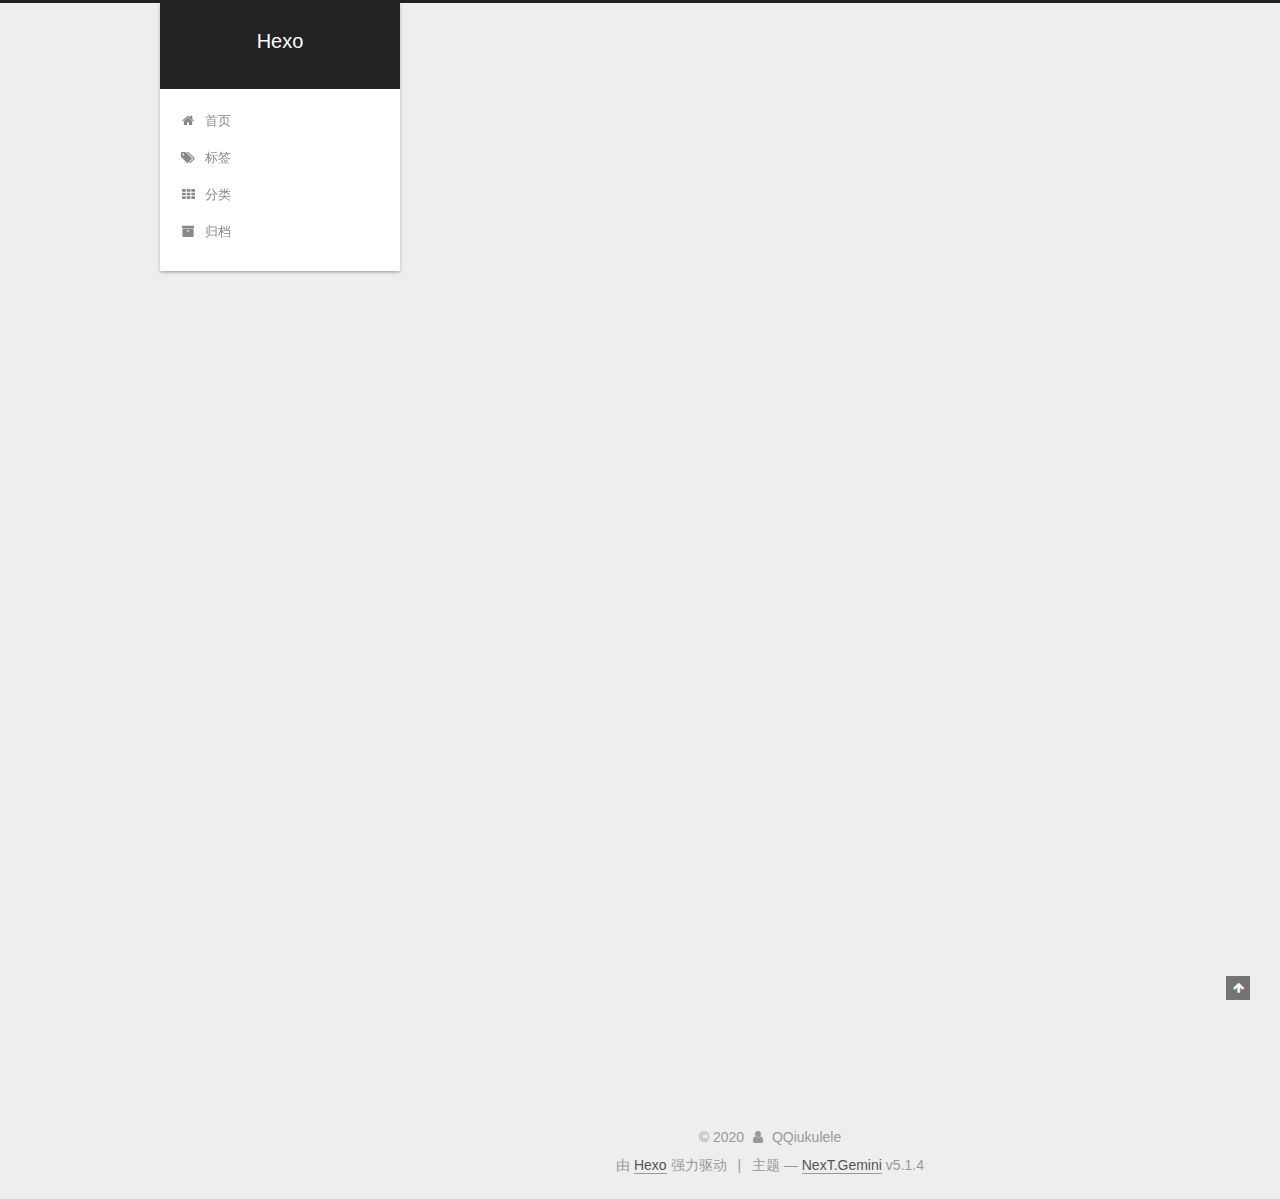
==== commit 345f2e36: "Site updated: 2020-06-27 00:36:48" ====
--- a/index.html
+++ b/index.html
@@ -85,7 +85,7 @@
 
 <meta property="og:type" content="website">
 <meta property="og:title" content="Hexo">
-<meta property="og:url" content="http://yoursite.com/index.html">
+<meta property="og:url" content="https://qiaoukule.github.io/index.html">
 <meta property="og:site_name" content="Hexo">
 <meta property="article:author" content="QQiukulele">
 <meta name="twitter:card" content="summary">
@@ -118,7 +118,7 @@
 
 
 
-  <link rel="canonical" href="http://yoursite.com/"/>
+  <link rel="canonical" href="https://qiaoukule.github.io/"/>
 
 
 
@@ -252,7 +252,7 @@
   
   
   <div class="post-block">
-    <link itemprop="mainEntityOfPage" href="http://yoursite.com/2020/03/29/ES6%E5%AD%A6%E4%B9%A0%E7%AC%94%E8%AE%B0%EF%BC%882%EF%BC%89/">
+    <link itemprop="mainEntityOfPage" href="https://qiaoukule.github.io/2020/03/29/ES6%E5%AD%A6%E4%B9%A0%E7%AC%94%E8%AE%B0%EF%BC%882%EF%BC%89/">
 
     <span hidden itemprop="author" itemscope itemtype="http://schema.org/Person">
       <meta itemprop="name" content="QQiukulele">
@@ -380,7 +380,7 @@
   
   
   <div class="post-block">
-    <link itemprop="mainEntityOfPage" href="http://yoursite.com/2020/03/28/ES6%E5%AD%A6%E4%B9%A0%E7%AC%94%E8%AE%B0%EF%BC%881%EF%BC%89/">
+    <link itemprop="mainEntityOfPage" href="https://qiaoukule.github.io/2020/03/28/ES6%E5%AD%A6%E4%B9%A0%E7%AC%94%E8%AE%B0%EF%BC%881%EF%BC%89/">
 
     <span hidden itemprop="author" itemscope itemtype="http://schema.org/Person">
       <meta itemprop="name" content="QQiukulele">
@@ -511,7 +511,7 @@
   
   
   <div class="post-block">
-    <link itemprop="mainEntityOfPage" href="http://yoursite.com/2020/03/17/hello-world/">
+    <link itemprop="mainEntityOfPage" href="https://qiaoukule.github.io/2020/03/17/hello-world/">
 
     <span hidden itemprop="author" itemscope itemtype="http://schema.org/Person">
       <meta itemprop="name" content="QQiukulele">
--- a/css/main.css
+++ b/css/main.css
@@ -1742,6 +1742,15 @@
   max-width: 120px;
   height: auto;
   border: 1px solid #eee;
+  border-radius: 50%;
+  transition: 0.66s all;
+}
+.site-author-image:hover {
+  -webkit-transform: rotate(360deg);
+  -moz-transform: rotate(360deg);
+  -ms-transform: rotate(360deg);
+  -o-transform: rotate(360deg);
+  transform: rotate(360deg);
 }
 .site-author-name {
   margin: 0;
@@ -1823,7 +1832,7 @@
   width: 4px;
   height: 4px;
   border-radius: 50%;
-  background: #faf;
+  background: #b344eb;
 }
 .links-of-blogroll {
   font-size: 13px;
